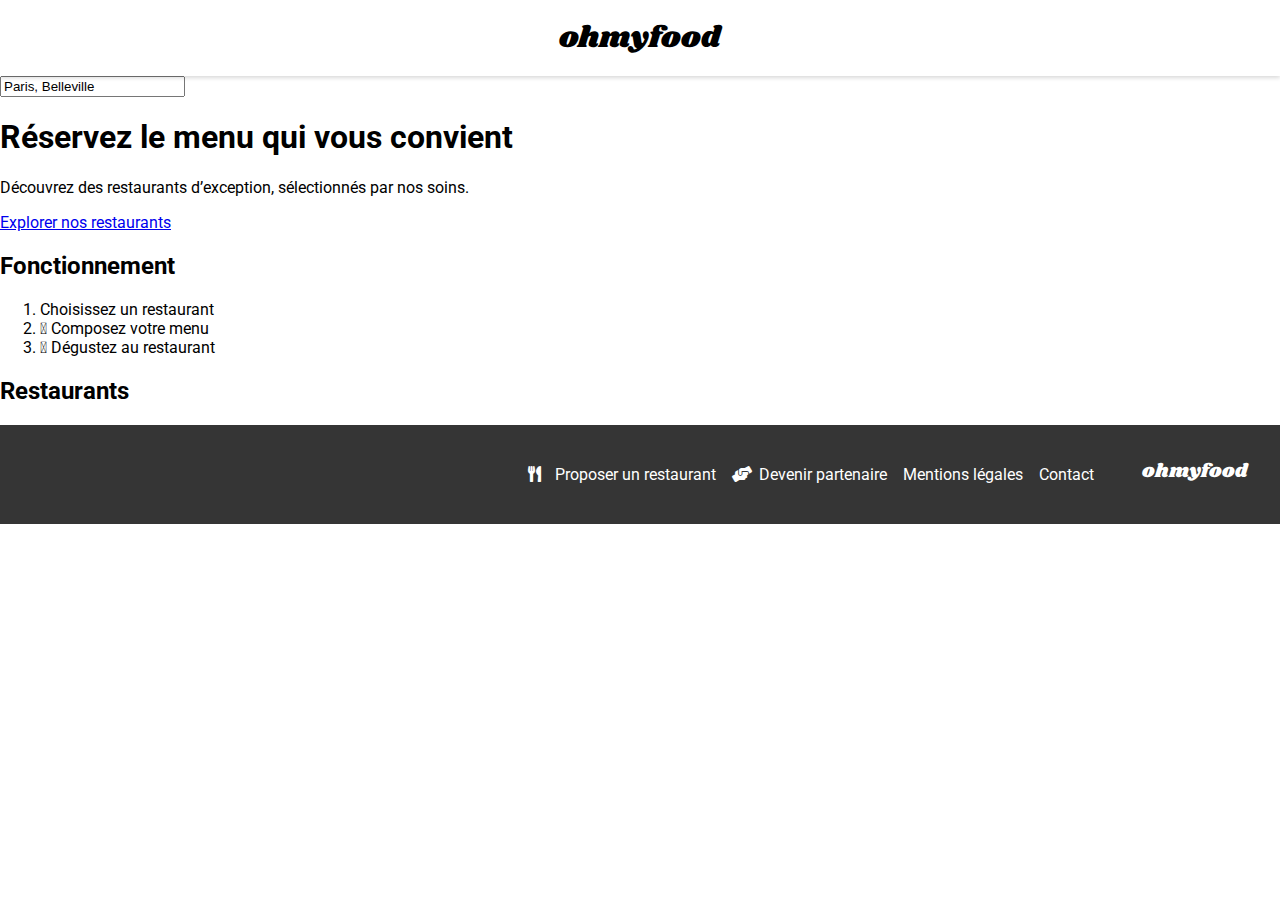
==== index.html @ 7b6fa296 "Coding the base page" ====
<!DOCTYPE html>
<html lang="fr">

<head>
    <meta charset="UTF-8">
    <meta name="viewport" content="width=device-width, initial-scale=1.0">
    <title>ohmyfood</title>
    <link rel="preconnect" href="https://fonts.googleapis.com">
    <link rel="preconnect" href="https://fonts.gstatic.com" crossorigin>
    <link href="https://fonts.googleapis.com/css2?family=Roboto&family=Shrikhand&display=swap" rel="stylesheet">
    <link rel="stylesheet" href="./assets/css/style.css" />
    <link rel="stylesheet" href="https://cdnjs.cloudflare.com/ajax/libs/font-awesome/5.15.4/css/all.min.css">
    <link rel="stylesheet" href="https://cdnjs.cloudflare.com/ajax/libs/font-awesome/6.2.1/css/all.min.css"
        integrity="sha512-MV7K8+y+gLIBoVD59lQIYicR65iaqukzvf/nwasF0nqhPay5w/9lJmVM2hMDcnK1OnMGCdVK+iQrJ7lzPJQd1w=="
        crossorigin="anonymous" referrerpolicy="no-referrer" />

</head>

<body>
    <header>
        <nav class="header">
            <h1 class="header_logo">ohmyfood</h1>
        </nav>
    </header>
    <main>
        <form method="get" class="location_research">
            <label for="recherche"> <i class="fa-solid fa-location-dot"></i></label>
            <input type="text" class="location_research_value" name="q" id="recherche" value="Paris, Belleville">
        </form>
        <section class="introduction">
            <h1 class="introduction_title">Réservez le menu qui vous convient</h1>
            <p class="introduction_subtitle">Découvrez des restaurants d’exception, sélectionnés par nos soins.</p>
            <a href="#Restaurants" class="introduction_btn">
                Explorer nos restaurants
            </a>
        </section>
        <section class="Function">
            <div class="Fonctionnement">
                <h2 class="Function_title">Fonctionnement</h2>
                <ol class="Function_steps">
                    <li class="Function_step">
                        <aside>
                            <i class="Function_icon1et2 fa-solid fa-mobile-screen-button"></i>
                            <span class="Function_text">Choisissez un restaurant</span>
                        </aside>
                    </li>
                    <li class="Function_step">
                        <aside>
                            <i class="Function_icon1et2 fa-solid fa-list-ul"></i>
                            <span class="Function_text">Composez votre menu</span>
                        </aside>
                    </li>
                    <li class="Function_step">
                        <aside>
                            <i class="Function_icon3 fa-solid fa-store"></i>
                            <span class="Function_text">Dégustez au restaurant </span>
                        </aside>
                    </li>
                </ol>
            </div>
        </section>
        <section class="Restaurants" id="Restaurants">
            <h2 class="Restaurants_title">Restaurants</h2>
            
        </section>
    </main>
    <footer class="footer">
        <div class="container">
            <span class="footer_logo">ohmyfood</span>
            <ul class="footer_list">
                <li class="footer_items">
                    <a class="footer_link" href="#"><i class="footer_icon fas fa-utensils"></i>Proposer un
                        restaurant</a>
                </li>
                <li class="footer_items">
                    <a class="footer_link" href="#"><i class="footer_icon fas fa-hands-helping"></i>Devenir
                        partenaire</a>
                </li>
                <li class="footer_items">
                    <a class="footer_link" href="#">Mentions légales</a>
                </li>
                <li class="footer_items">
                    <a class="footer_link" href="mailto:contact@ohmyfood.com">Contact</a>
                </li>
            </ul>
        </div>
    </footer>
</body>
---- assets/css/style.css ----
@charset "UTF-8";
/*********général********/
body {
  width: 100%;
  margin: 0;
  font-family: "Roboto", sans-serif;
}

/********* variables ******/
/********** Mixin ***********/
/**** bouton violet**/
/******* header ******/
.header {
  padding: 1rem;
  box-shadow: 0px 2px 4px 0px rgba(0, 0, 0, 0.15);
  position: relative;
}
.header_logo {
  text-align: center;
  font-family: "Shrikhand", sans-serif;
  font-size: 30px;
  font-weight: 400;
  margin: auto;
}

/******footer******/
.footer {
  background-color: #353535;
}
.footer .container {
  display: flex;
  flex-direction: column;
  padding: 1rem;
  gap: 1rem;
}
@media (min-width: 64rem) {
  .footer .container {
    padding: 2rem;
    gap: 3rem;
    display: grid;
    grid-template-columns: repeat(1, 1fr);
    grid-template-areas: "second first";
  }
}
.footer_logo {
  color: white;
  font-family: "Shrikhand", sans-serif;
  font-size: 1.2rem;
}
@media (min-width: 64rem) {
  .footer_logo {
    grid-area: first;
  }
}
.footer_list {
  list-style: none;
  padding: 0;
  margin: 0;
}
@media (min-width: 64rem) {
  .footer_list {
    display: flex;
    gap: 1rem;
    align-items: end;
    justify-content: flex-end;
  }
}
.footer_items {
  margin: 0.5rem 0;
}
.footer_items:first-child {
  margin-top: 0;
}
.footer_link {
  color: white;
  text-decoration: none;
}
.footer_link:hover {
  text-decoration: underline;
}
.footer_icon {
  width: 1.2rem;
  margin-right: 0.5rem;
}/*# sourceMappingURL=style.css.map */
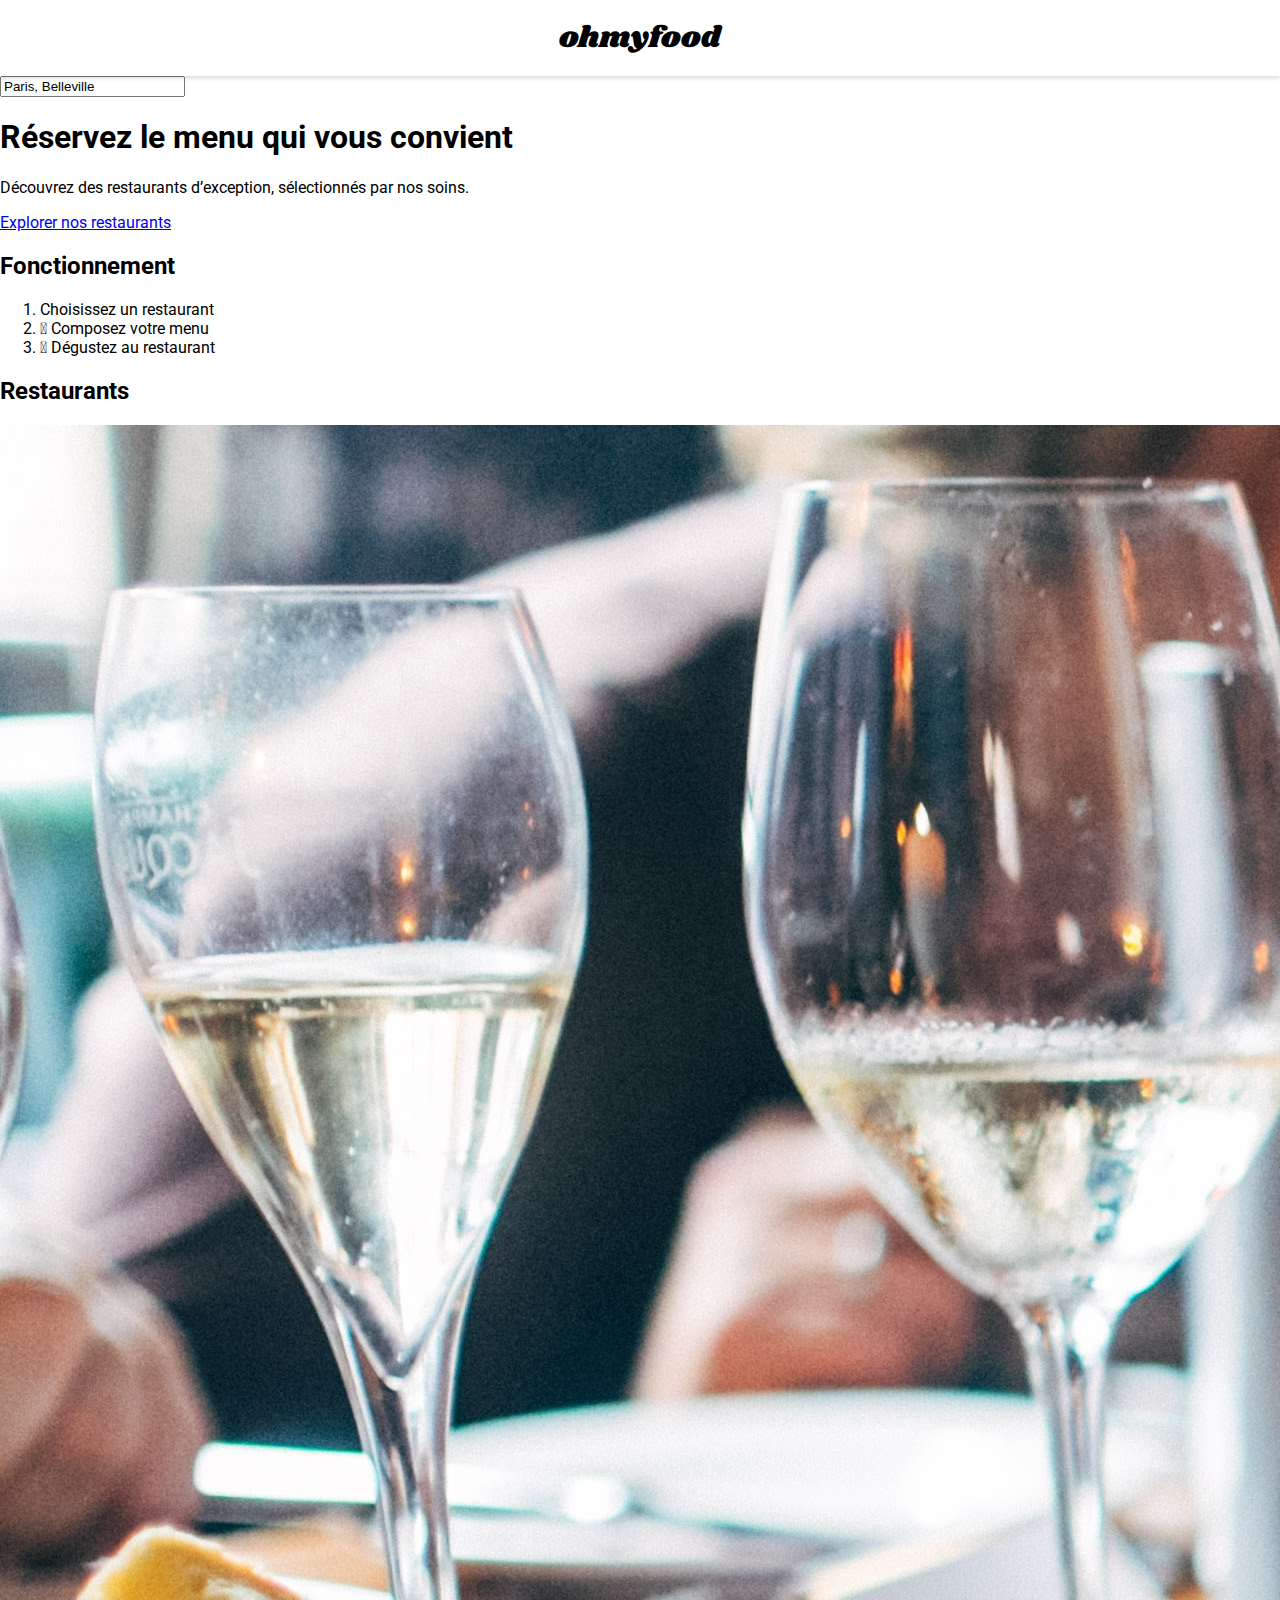
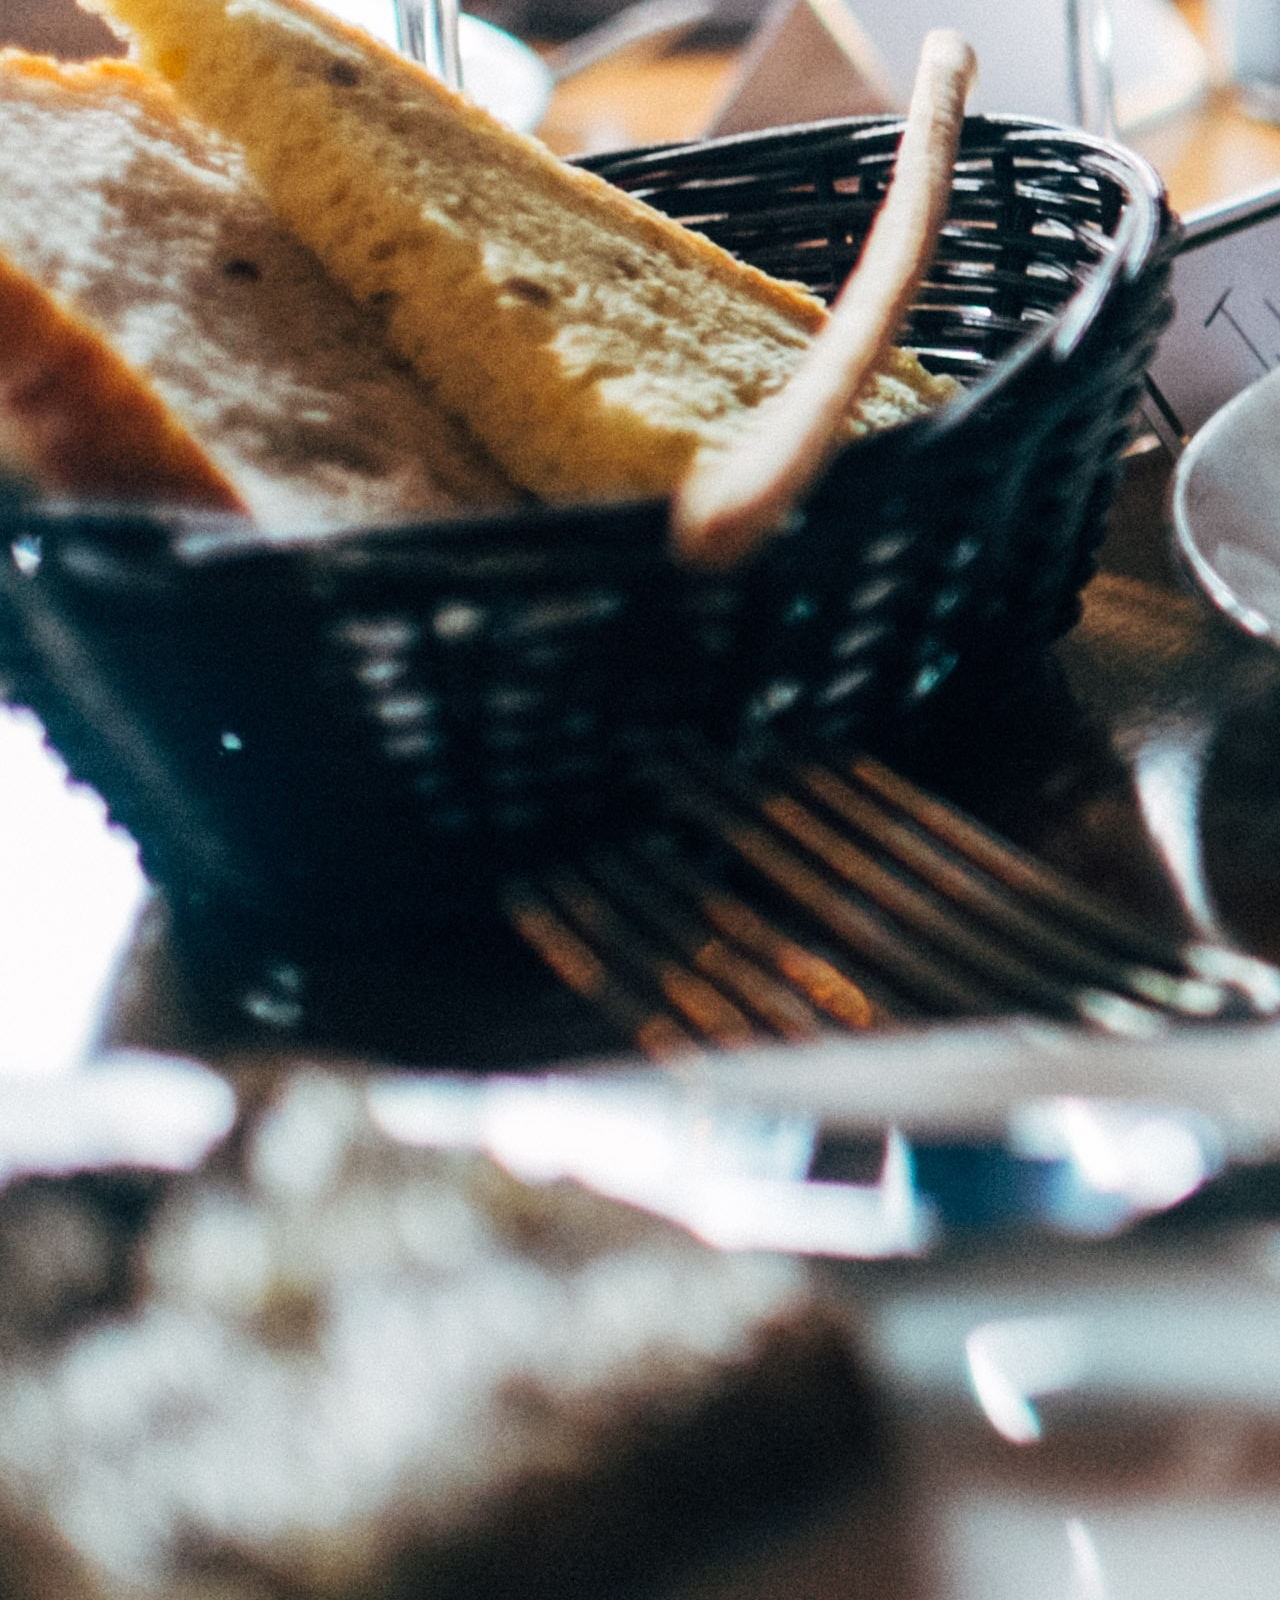
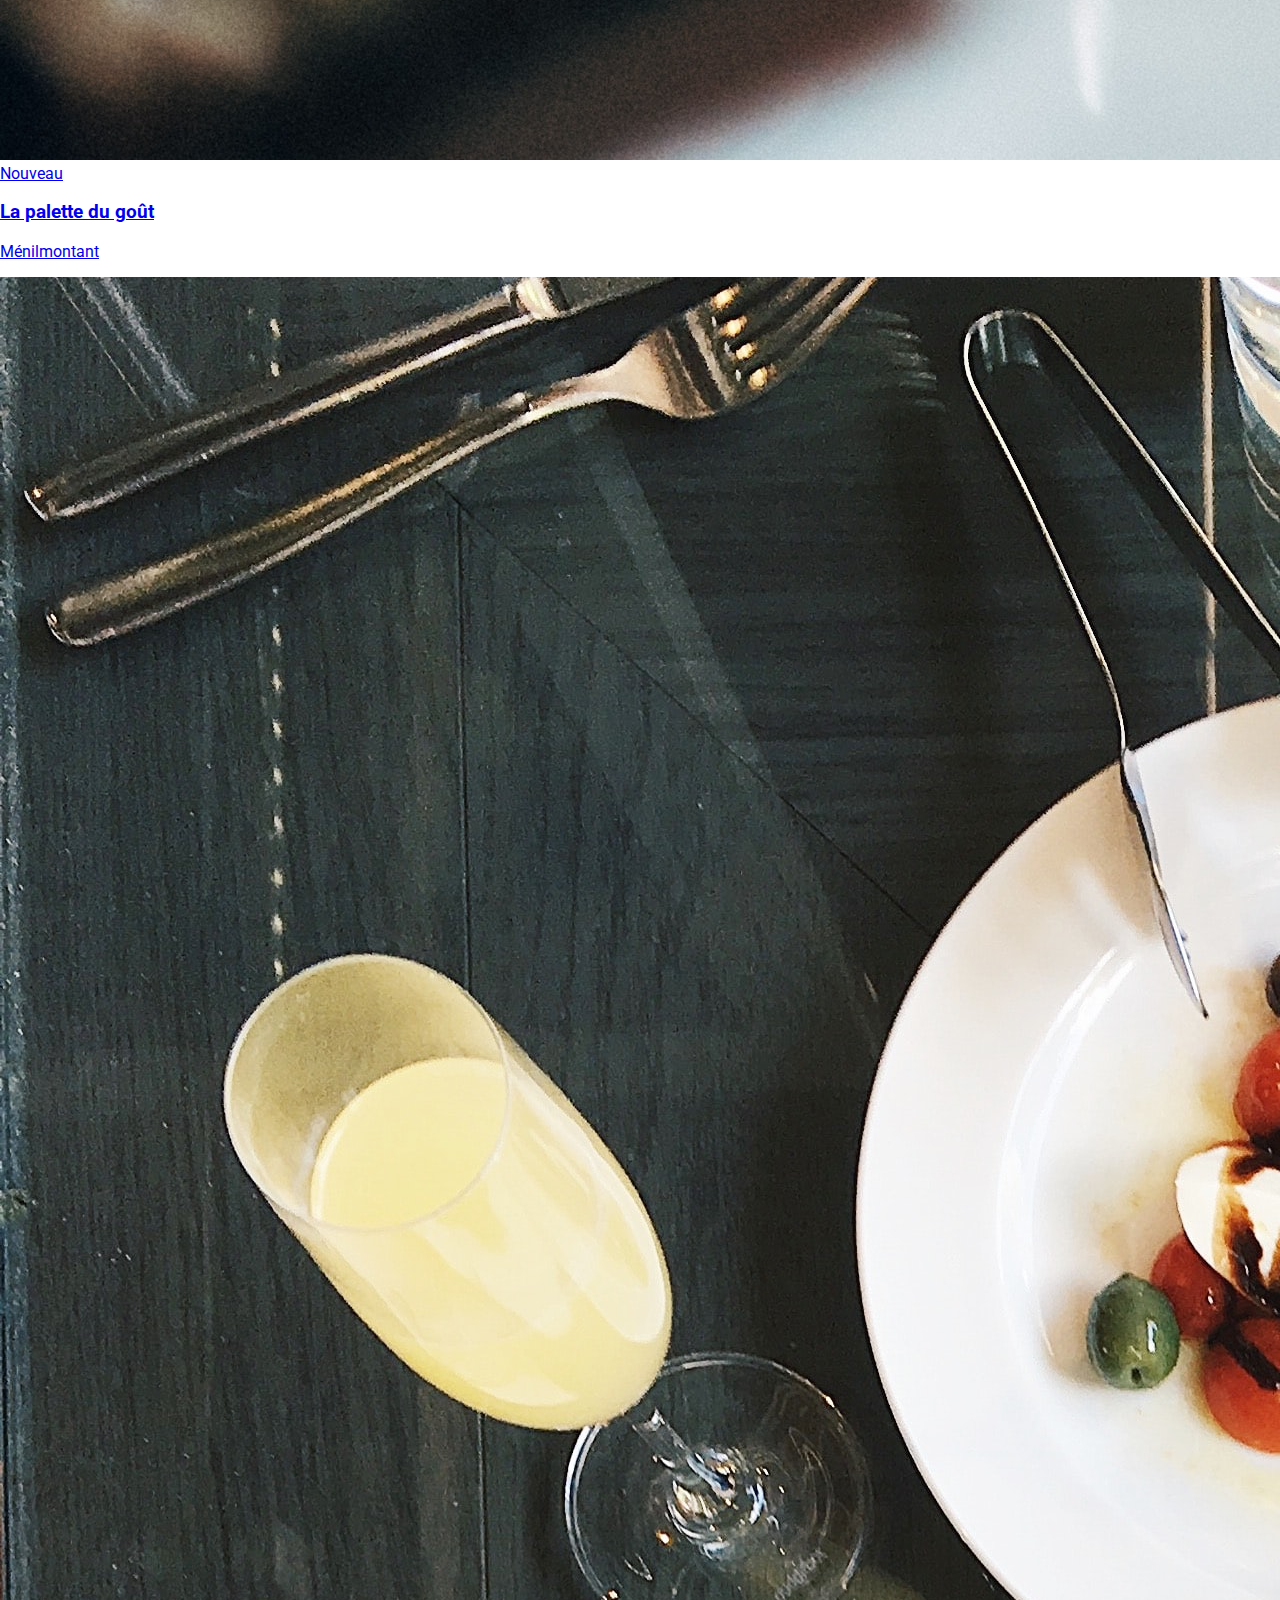
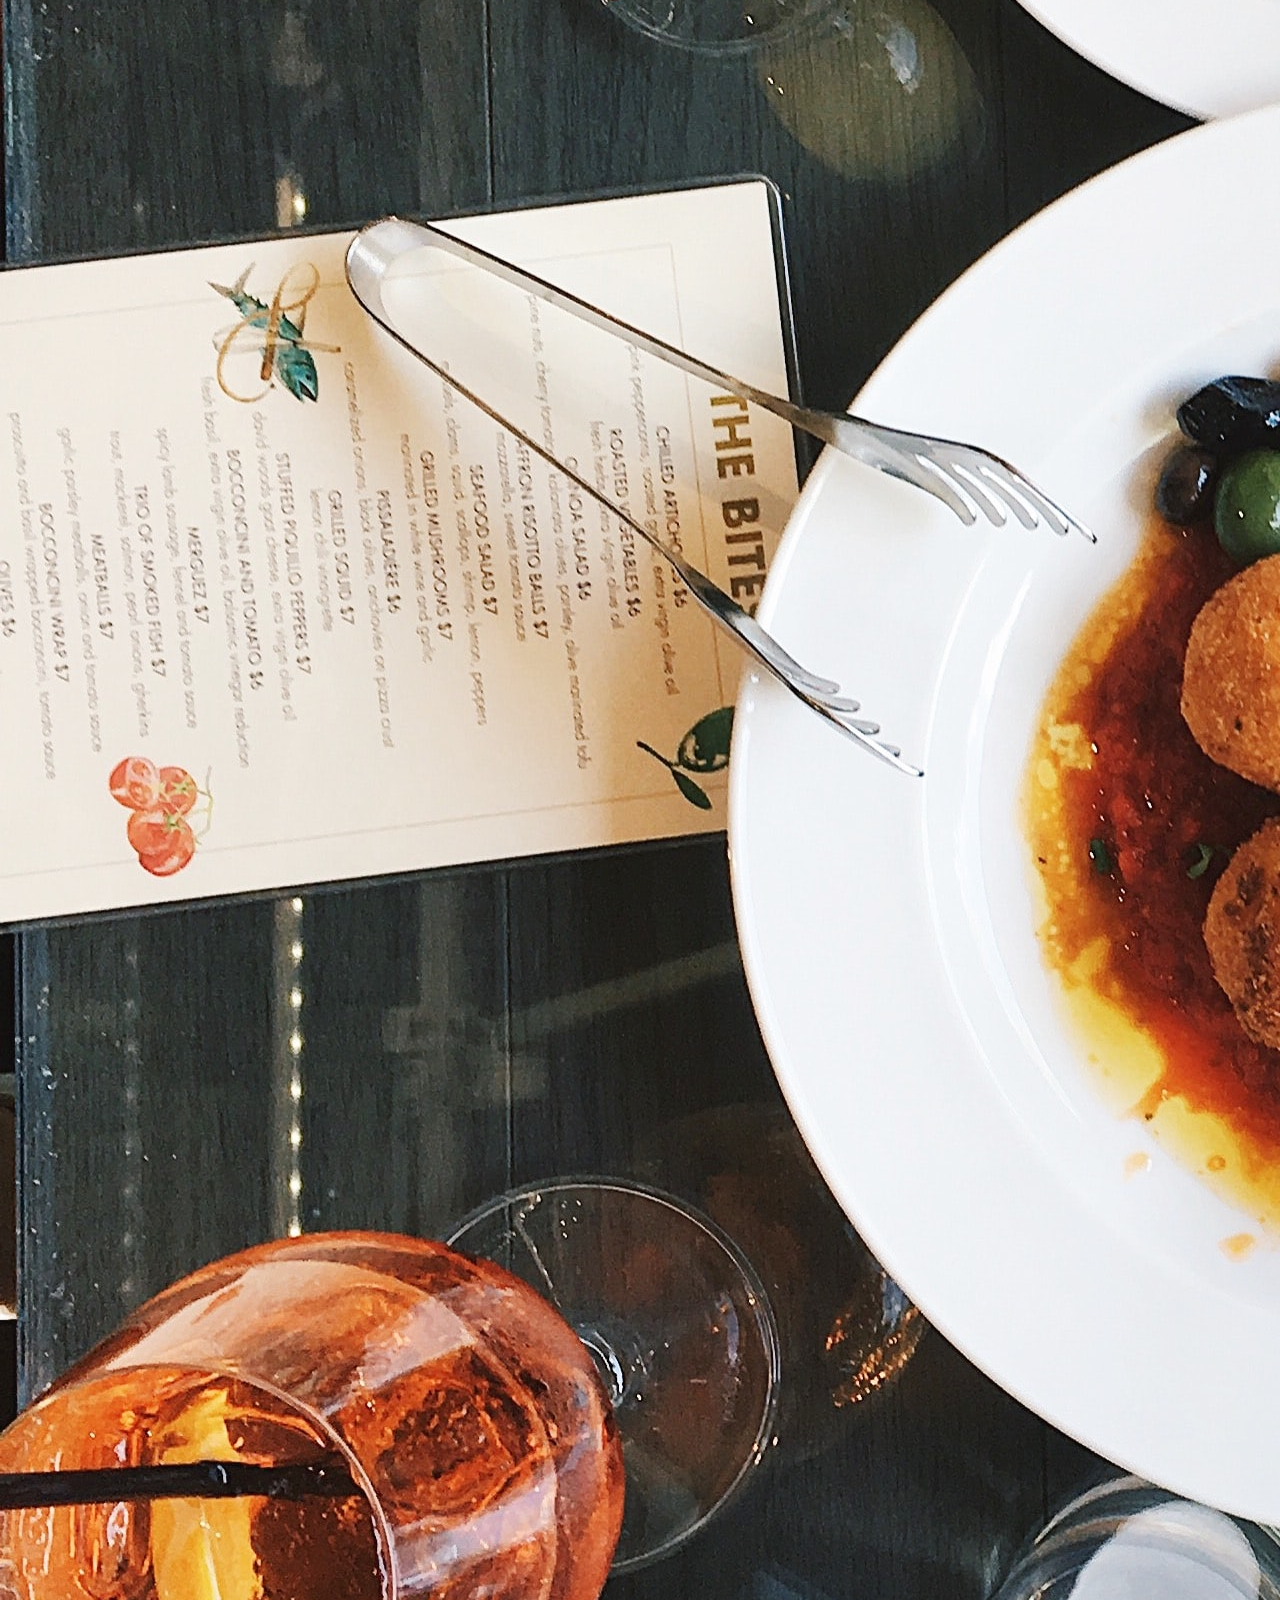
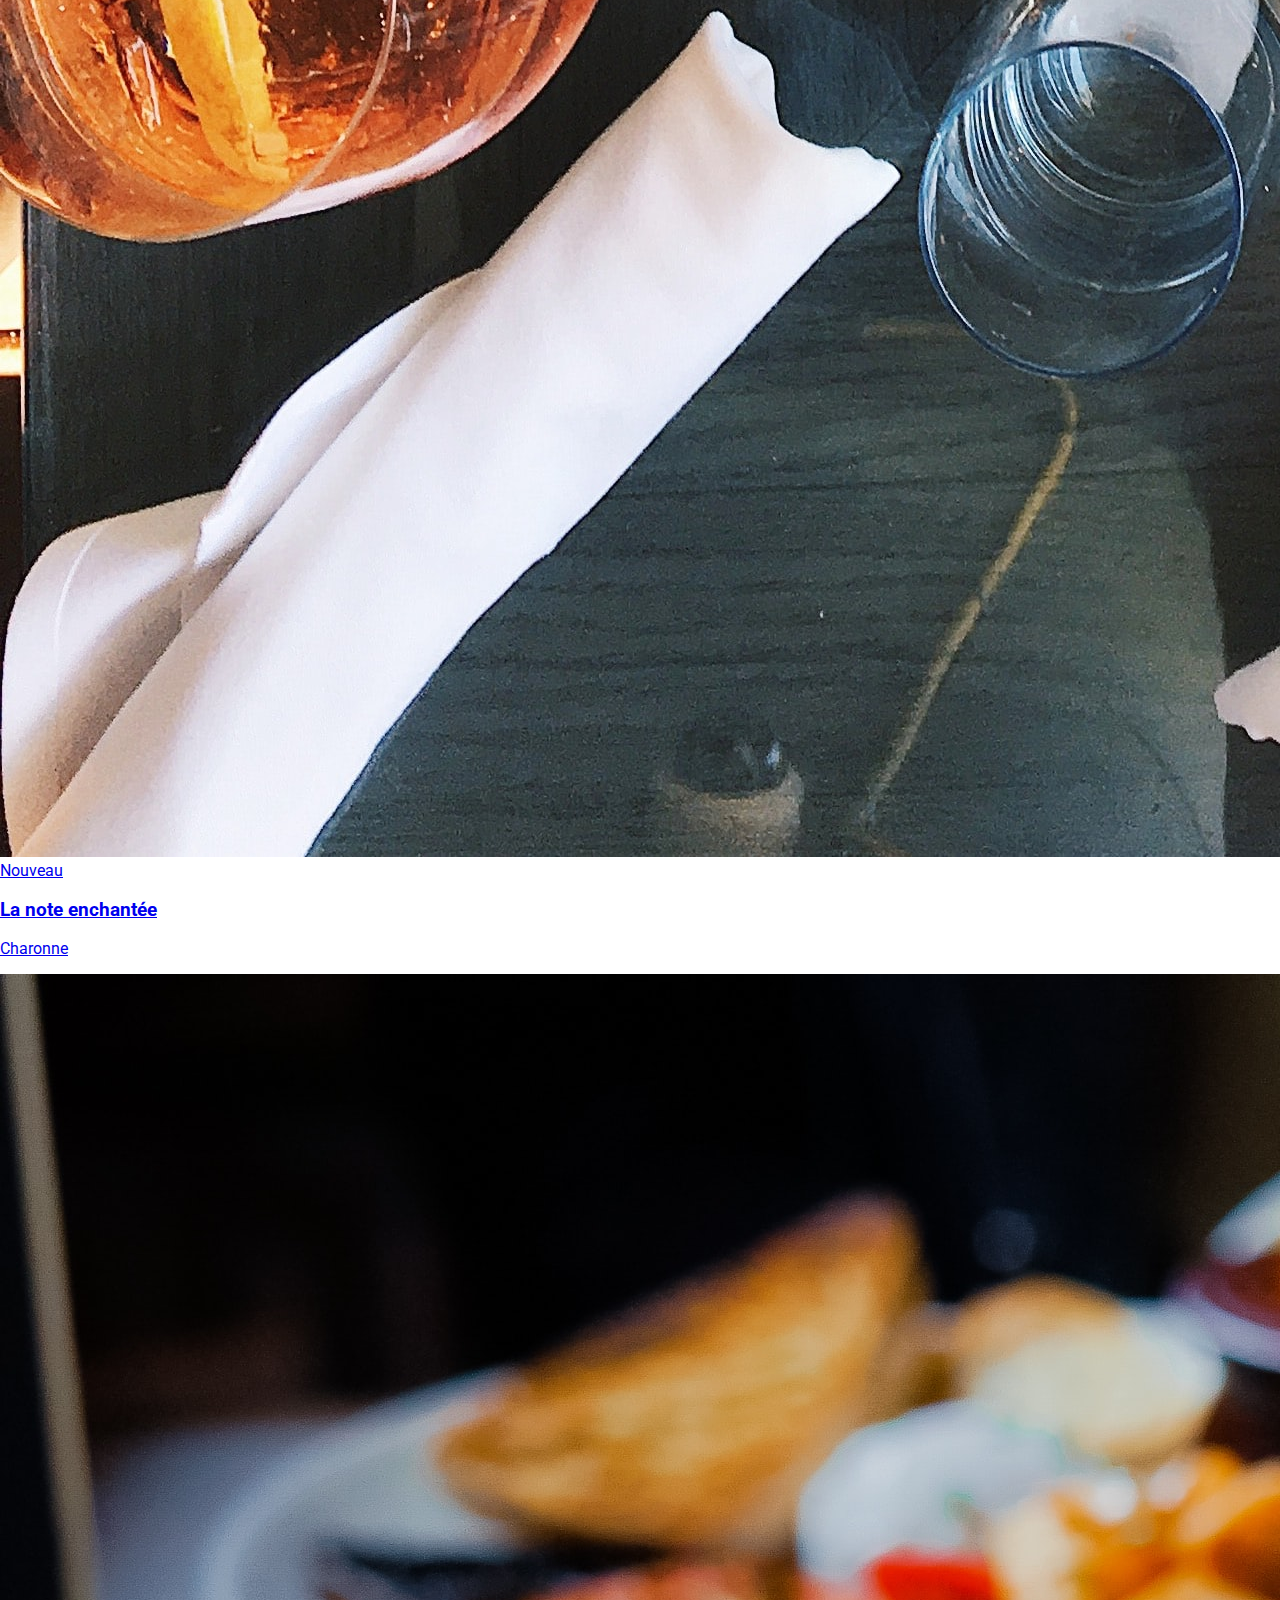
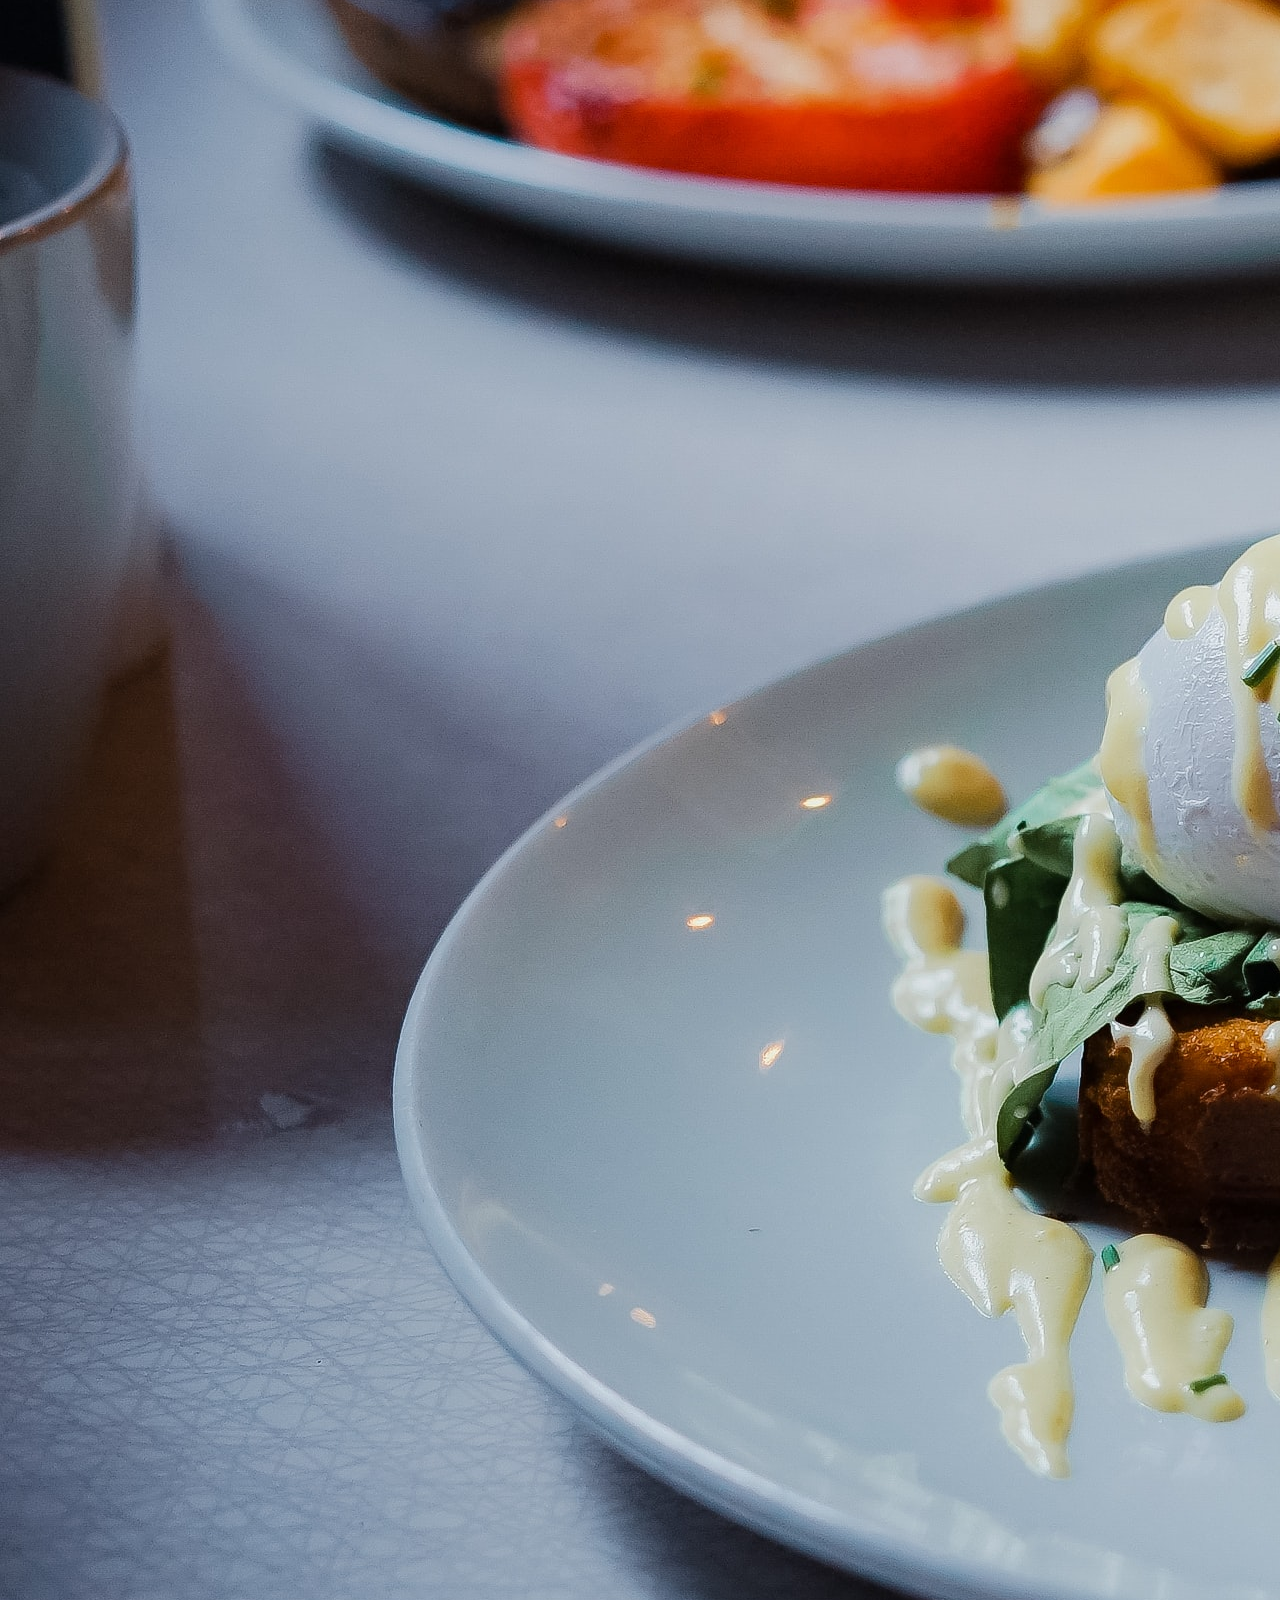
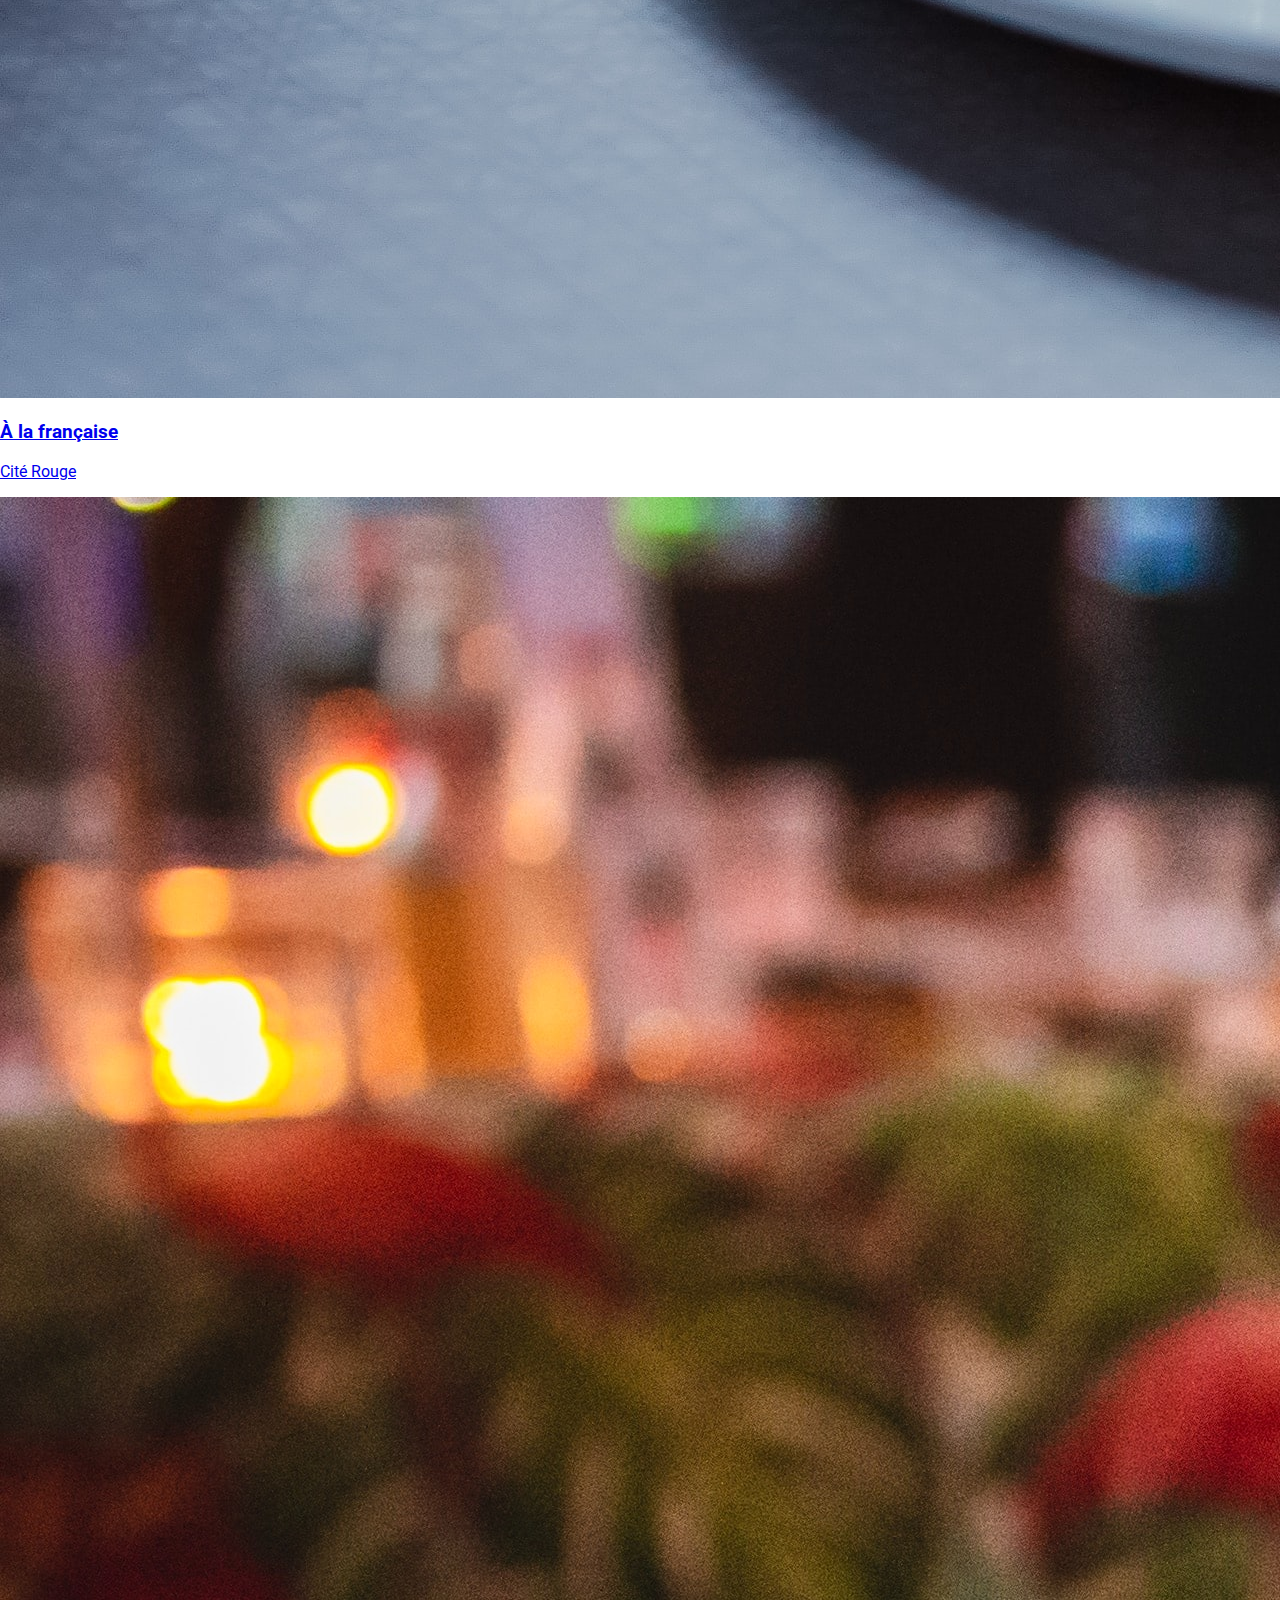
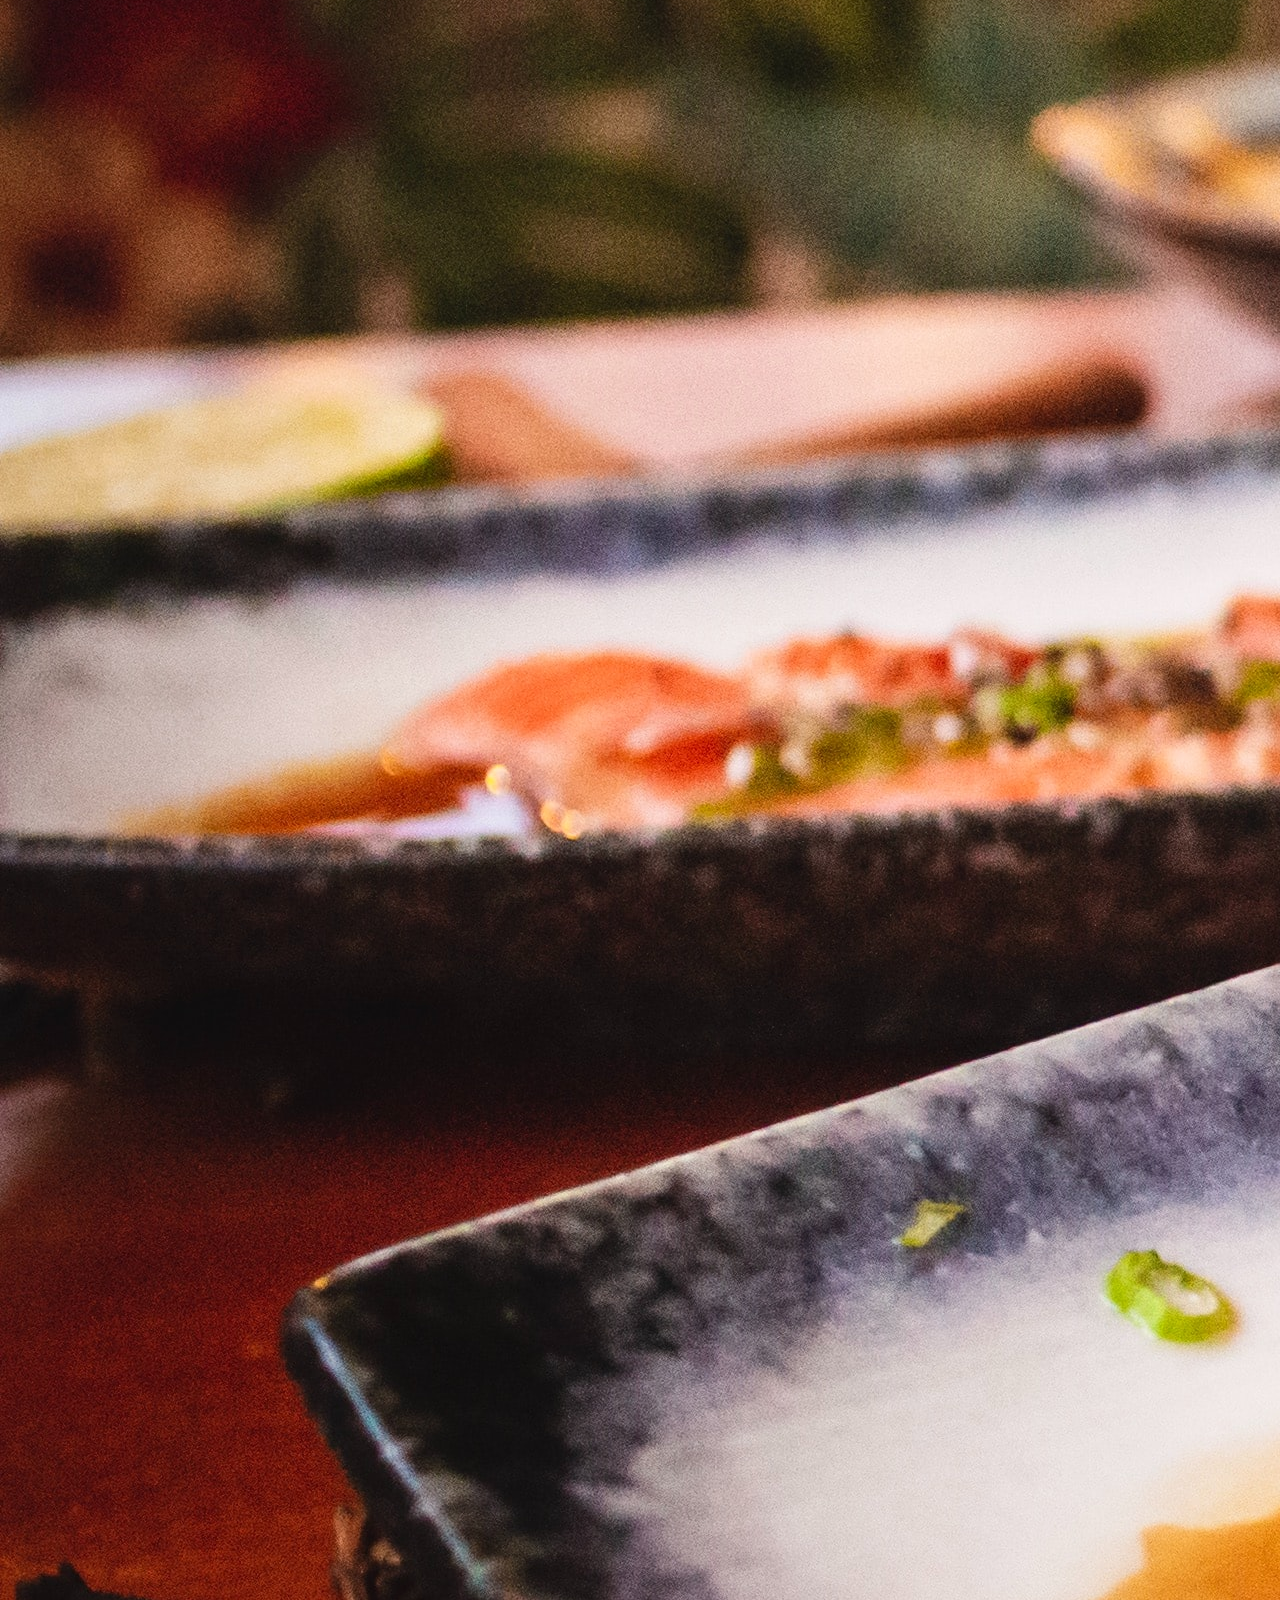
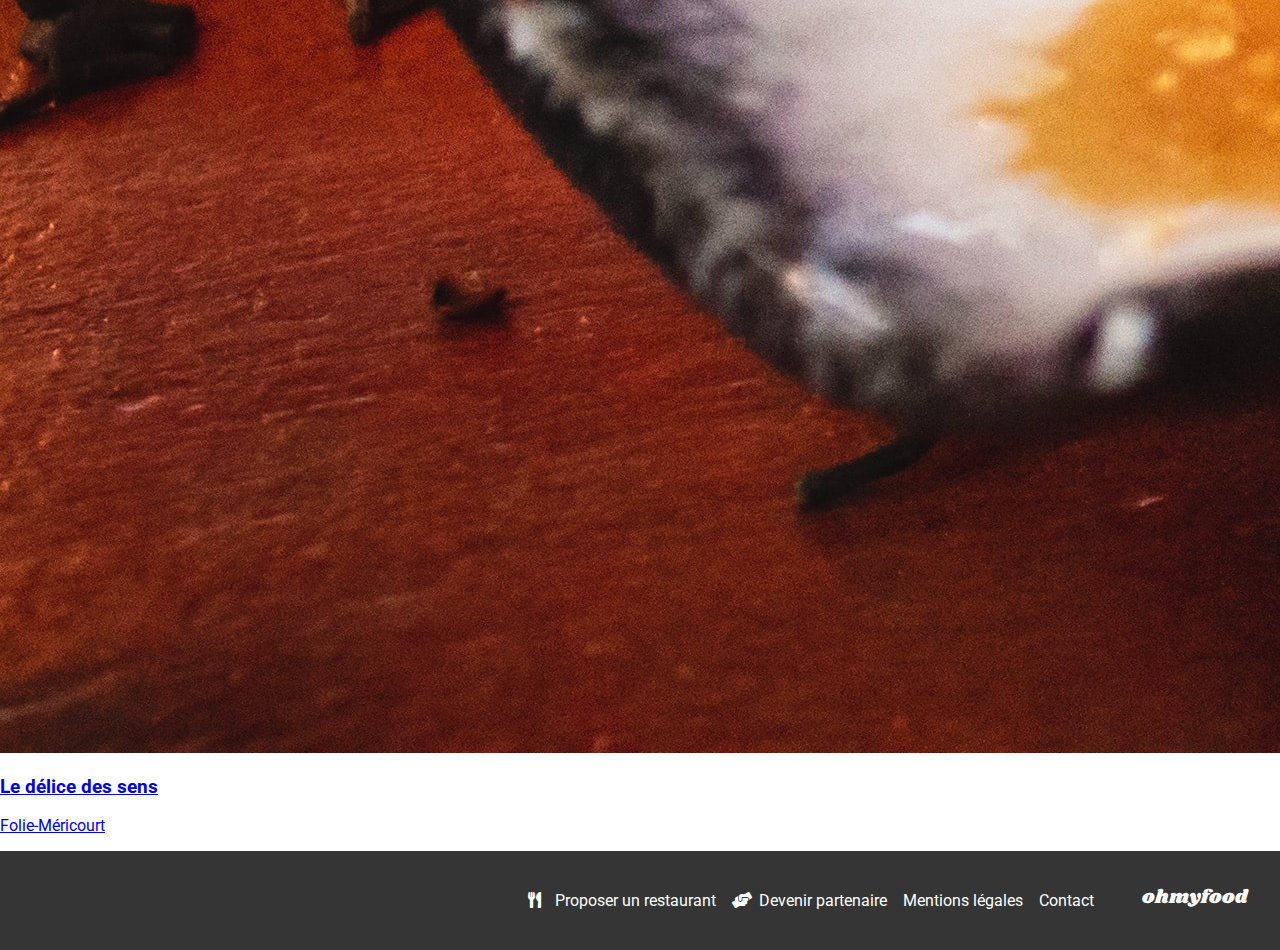
==== commit 5d11f373: "Coding HomePage" ====
--- a/index.html
+++ b/index.html
@@ -61,7 +61,63 @@
         </section>
         <section class="Restaurants" id="Restaurants">
             <h2 class="Restaurants_title">Restaurants</h2>
-            
+            <div class="cards">
+                <article class="card">
+                    <a href="restaurants/palette.html" class="card_link">
+                        <img class="card_img" src="./assets/images/restaurants/jay-wennington-N_Y88TWmGwA-unsplash.jpg"
+                            alt="plat du menu du restaurant la palette du goût" />
+                        <span class="card_badge">Nouveau</span>
+                        <div class="card_footer">
+                            <div class="card_content">
+                                <h3 class="card_name">La palette du goût</h3>
+                                <p class="card_city">Ménilmontant</p>
+                            </div>
+                        </div>
+                    </a>
+                    
+                </article>
+                <article class="card">
+                    <a href="restaurants/note.html" class="card_link">
+                        <img class="card_img" src="./assets/images/restaurants/stil-u2Lp8tXIcjw-unsplash.jpg"
+                            alt="plat du menu du restaurant La note enchantée" />
+                        <span class="card_badge">Nouveau</span>
+                        <div class="card_footer">
+                            <div class="card_content">
+                                <h3 class="card_name">La note enchantée</h3>
+                                <p class="card_city">Charonne</p>
+                            </div>
+                        </div>
+                    </a>
+                    
+                </article>
+                <article class="card">
+                    <a href="restaurants/française.html" class="card_link">
+                        <img class="card_img" src="./assets/images/restaurants/toa-heftiba-DQKerTsQwi0-unsplash.jpg"
+                            alt="plat du menu du restaurant À la française" />
+                        <div class="card_footer">
+                            <div class="card_content">
+                                <h3 class="card_name">À la française</h3>
+                                <p class="card_city">Cité Rouge</p>
+                            </div>
+                        </div>
+                    </a>
+                   
+                </article>
+                <article class="card">
+                    <a href="restaurants/Le-délice-des-sens.html" class="card_link">
+                        <img class="card_img"
+                            src="./assets/images/restaurants/louis-hansel-shotsoflouis-qNBGVyOCY8Q-unsplash.jpg"
+                            alt="plat du menu du restaurant Le délice des sens" />
+                        <div class="card_footer">
+                            <div class="card_content">
+                                <h3 class="card_name">Le délice des sens</h3>
+                                <p class="card_city">Folie-Méricourt</p>
+                            </div>
+                        </div>
+                    </a>
+                    
+                </article>
+            </div>
         </section>
     </main>
     <footer class="footer">
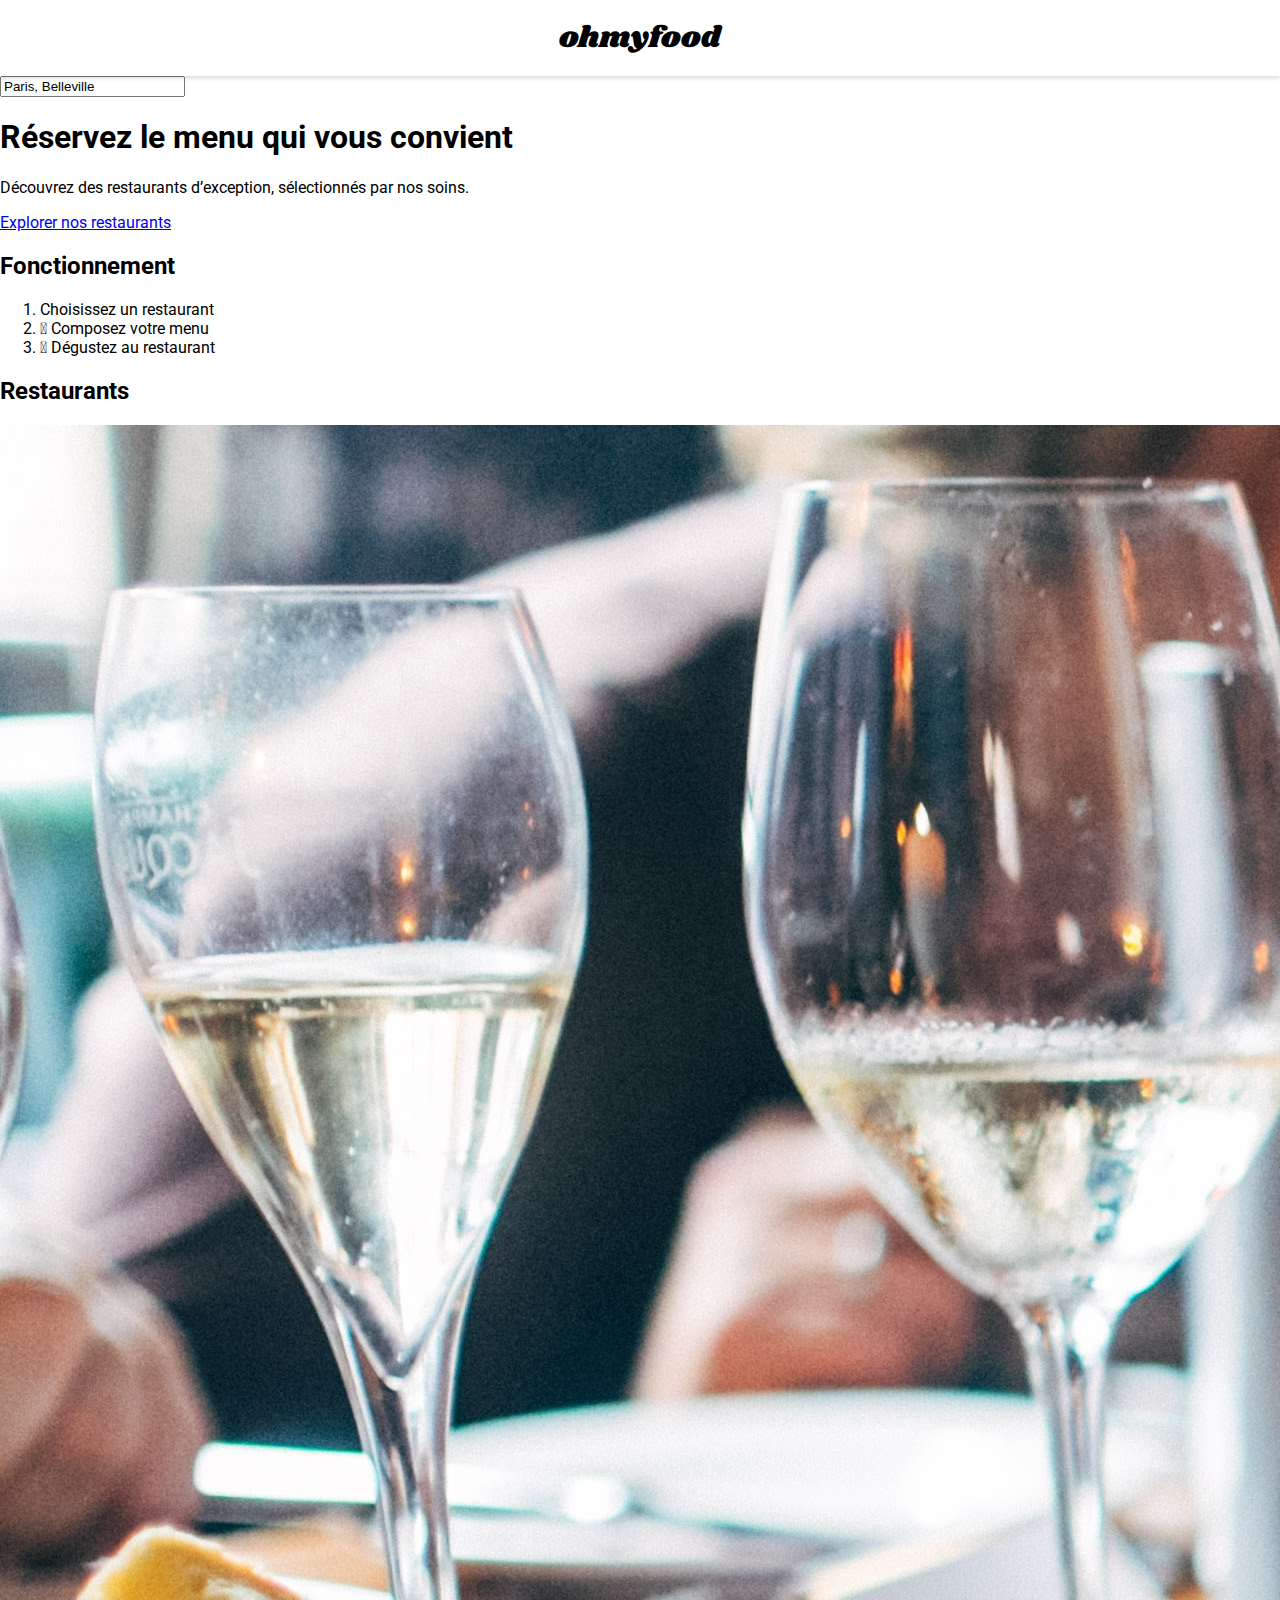
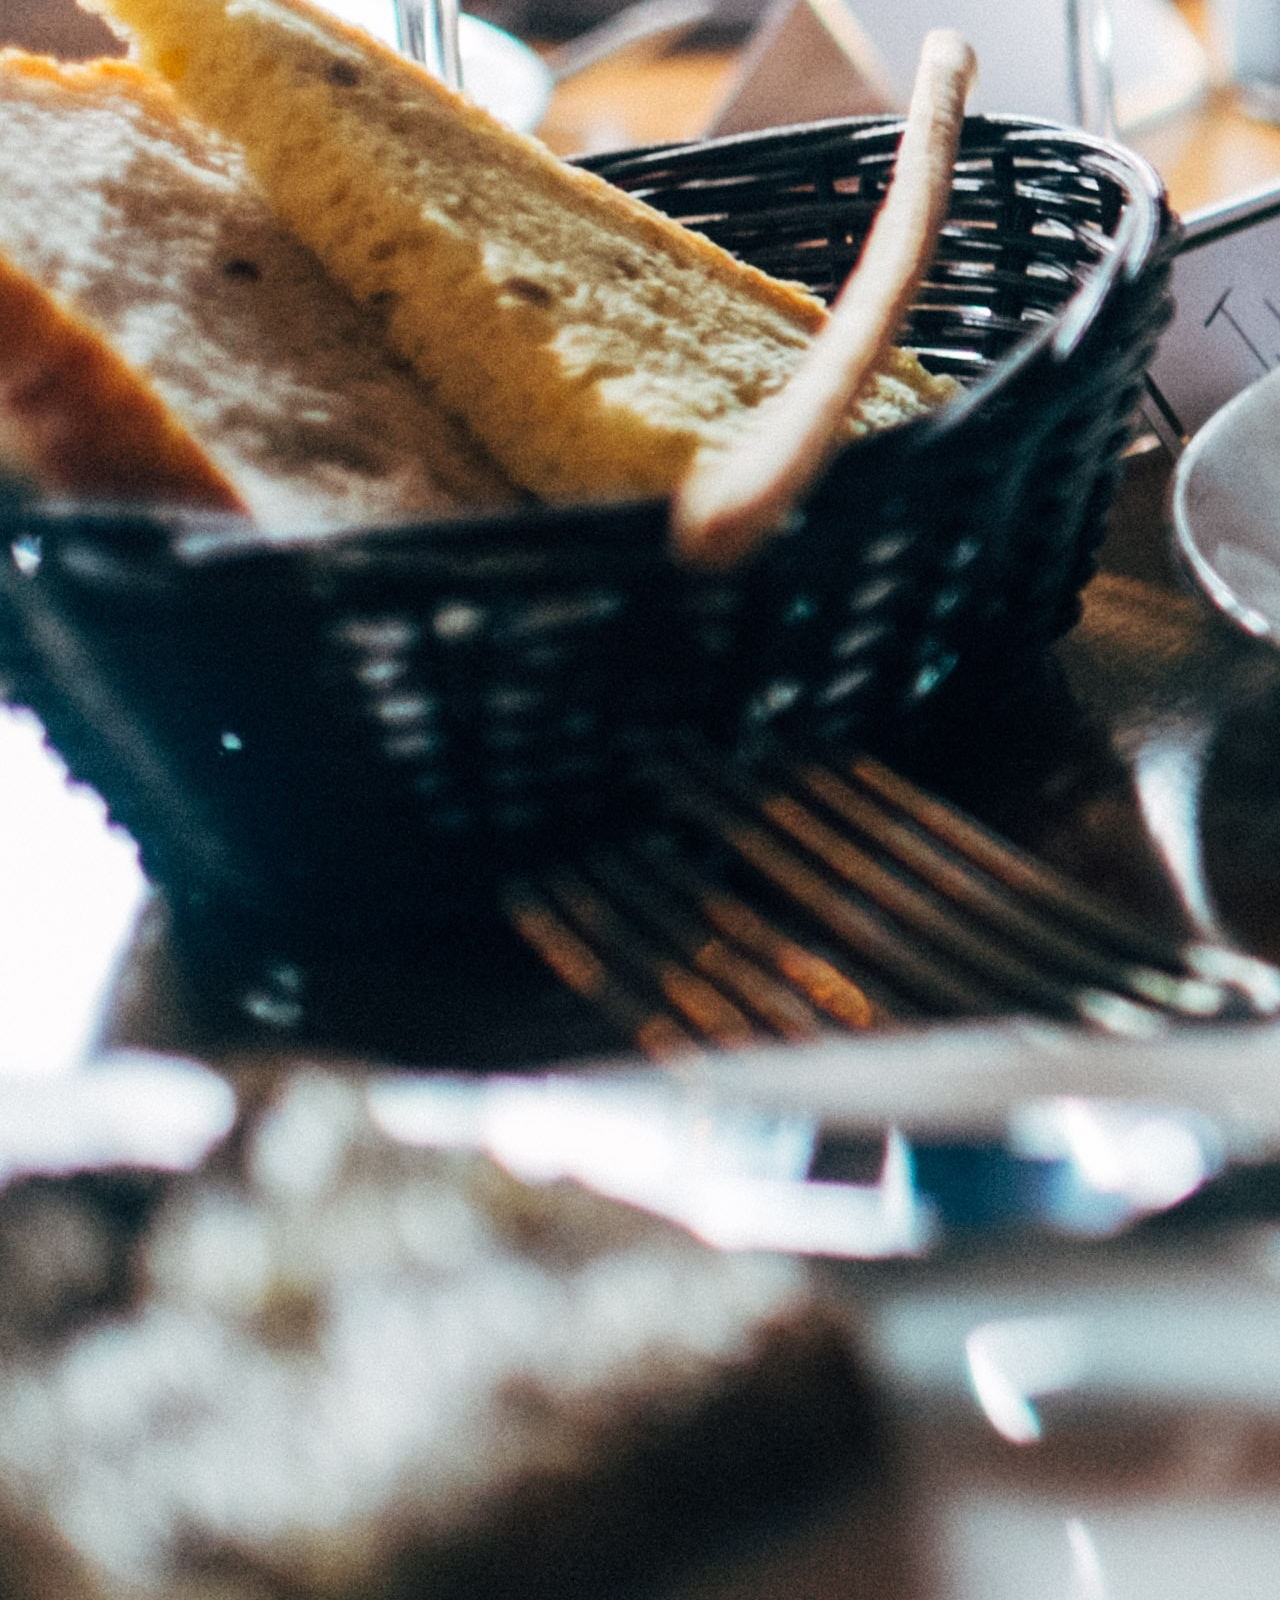
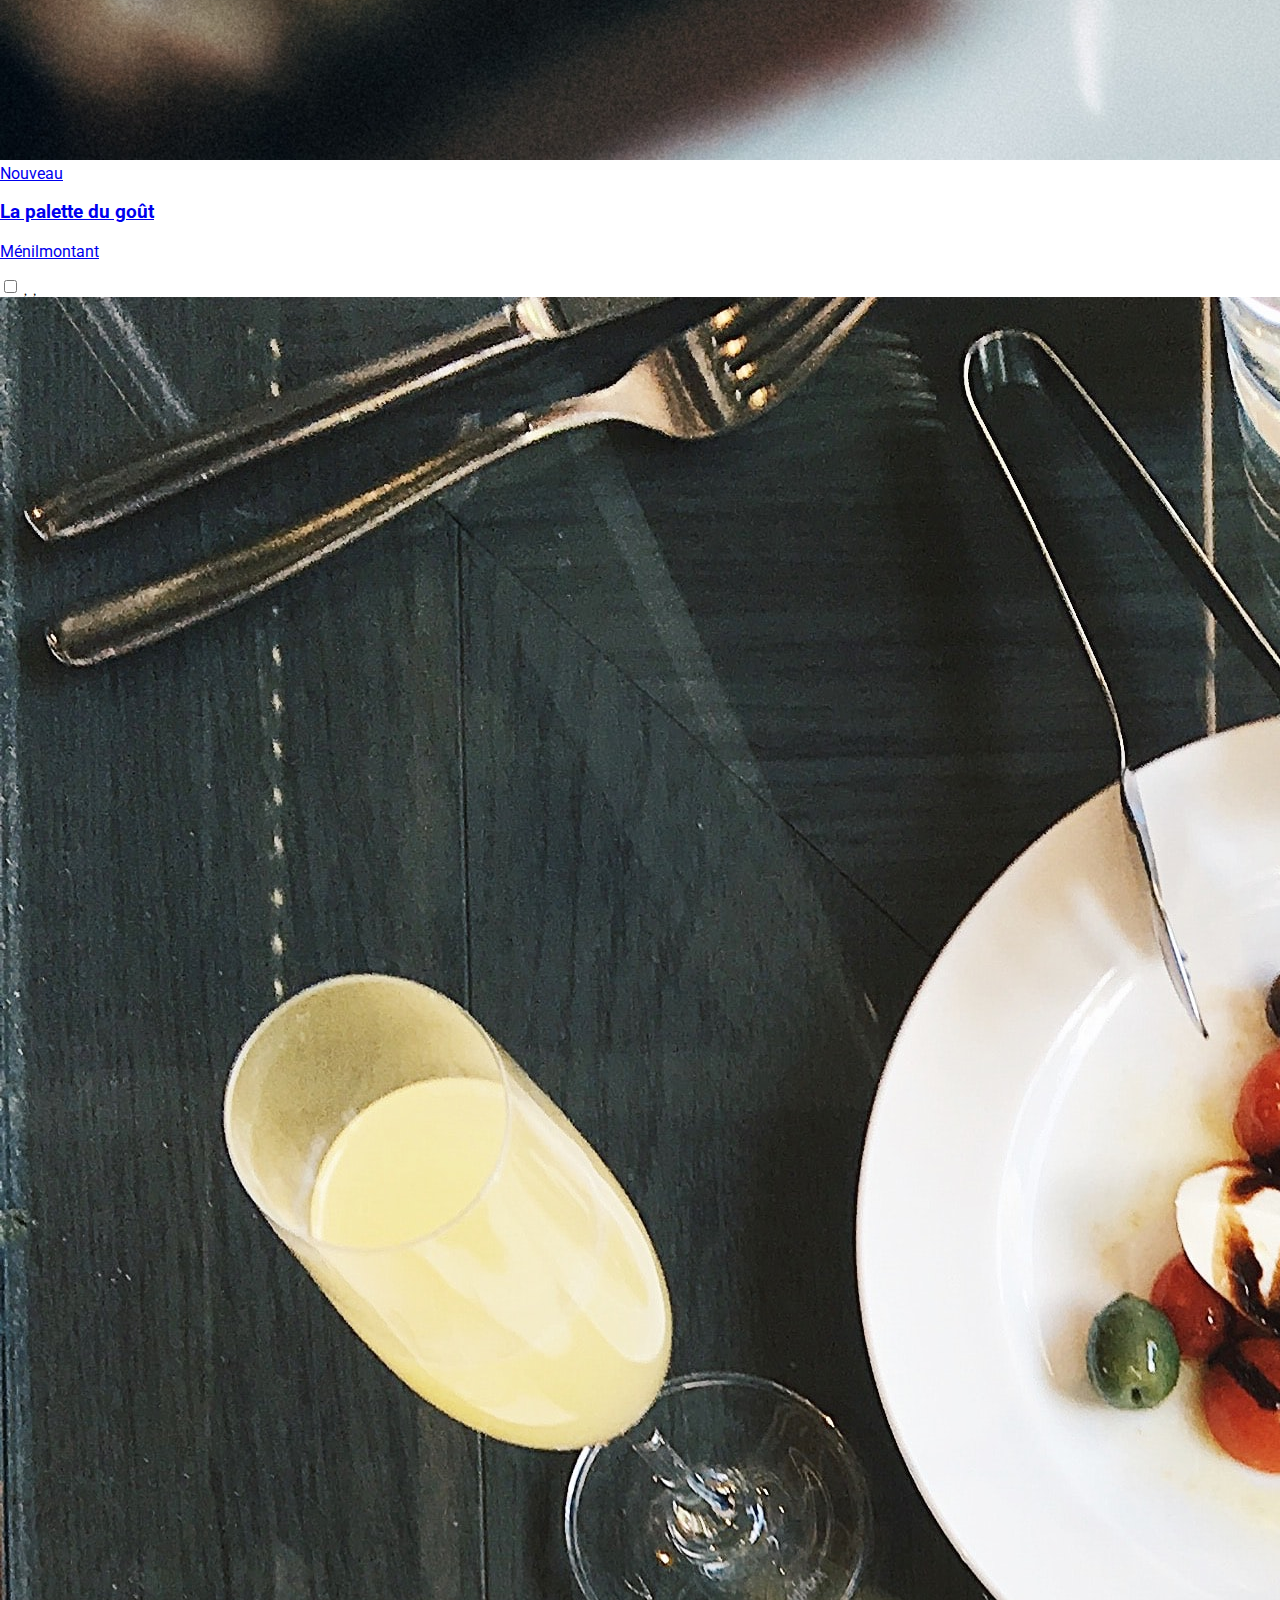
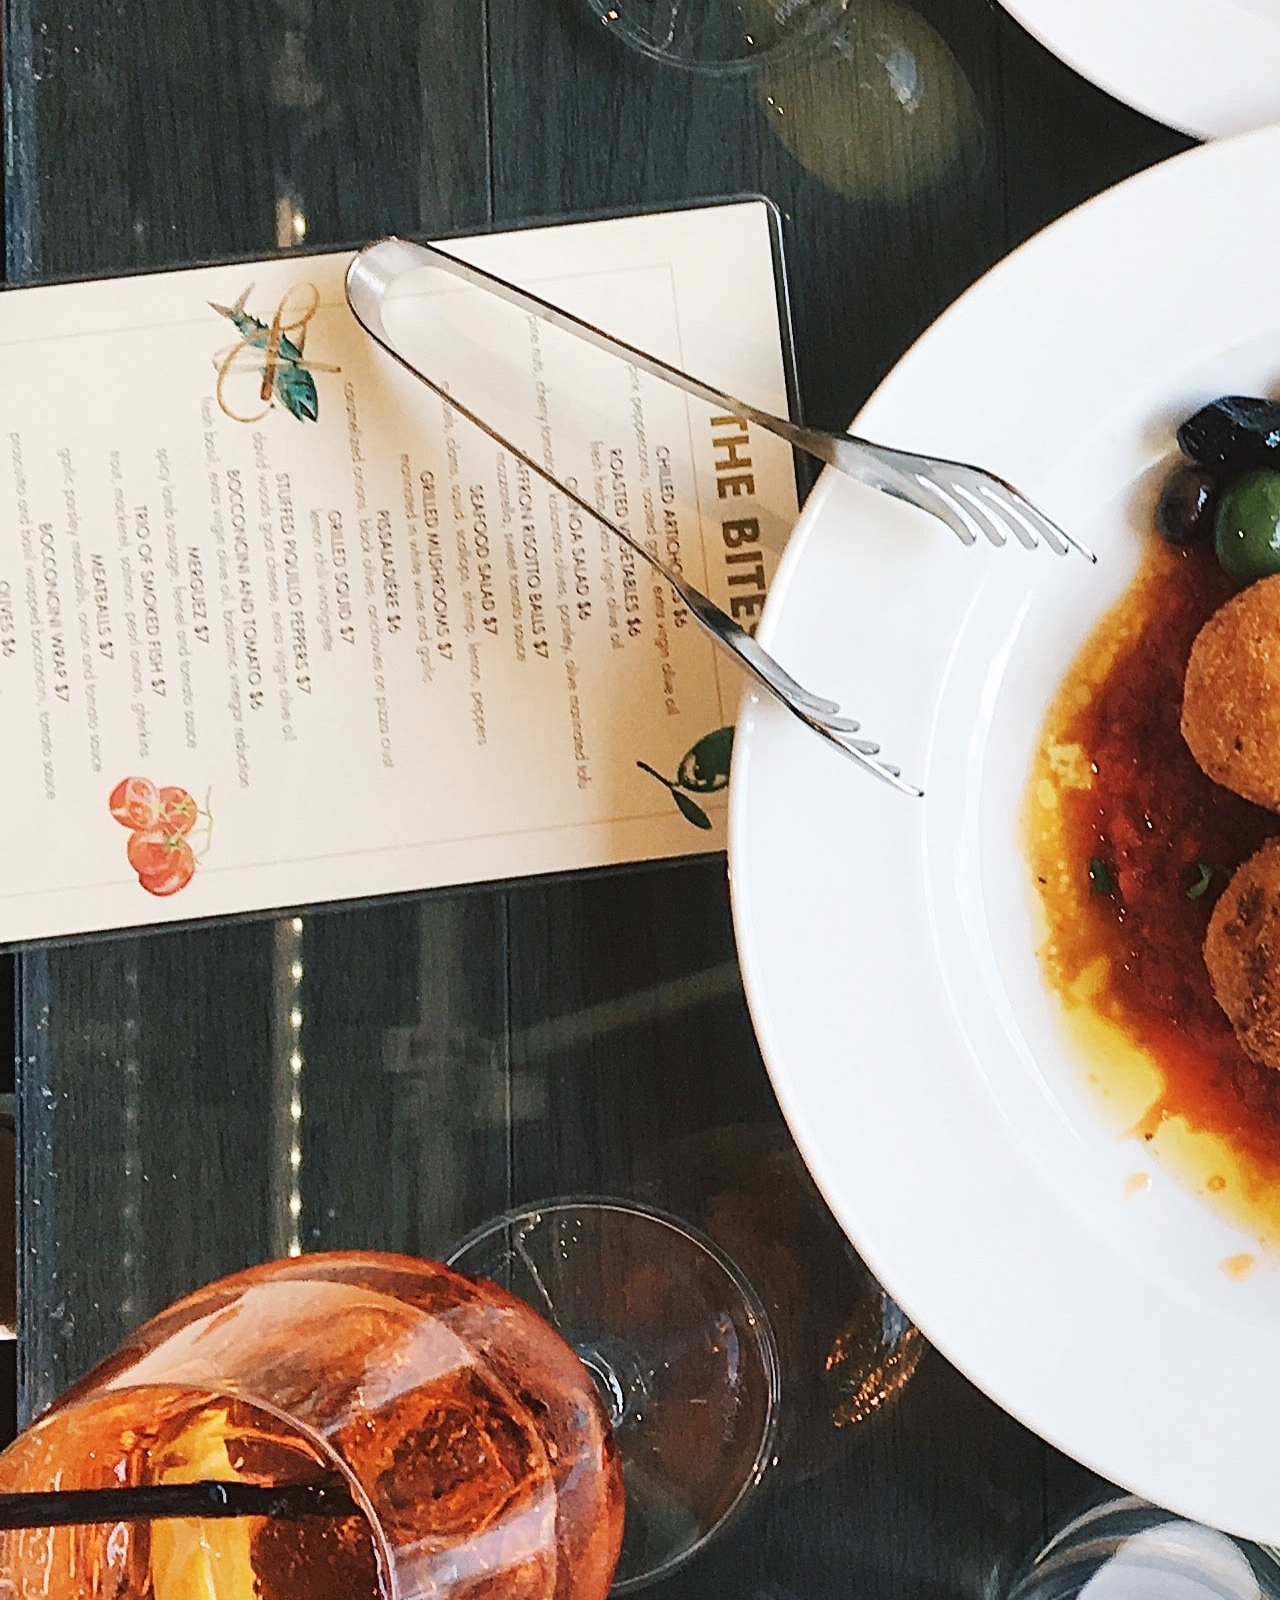
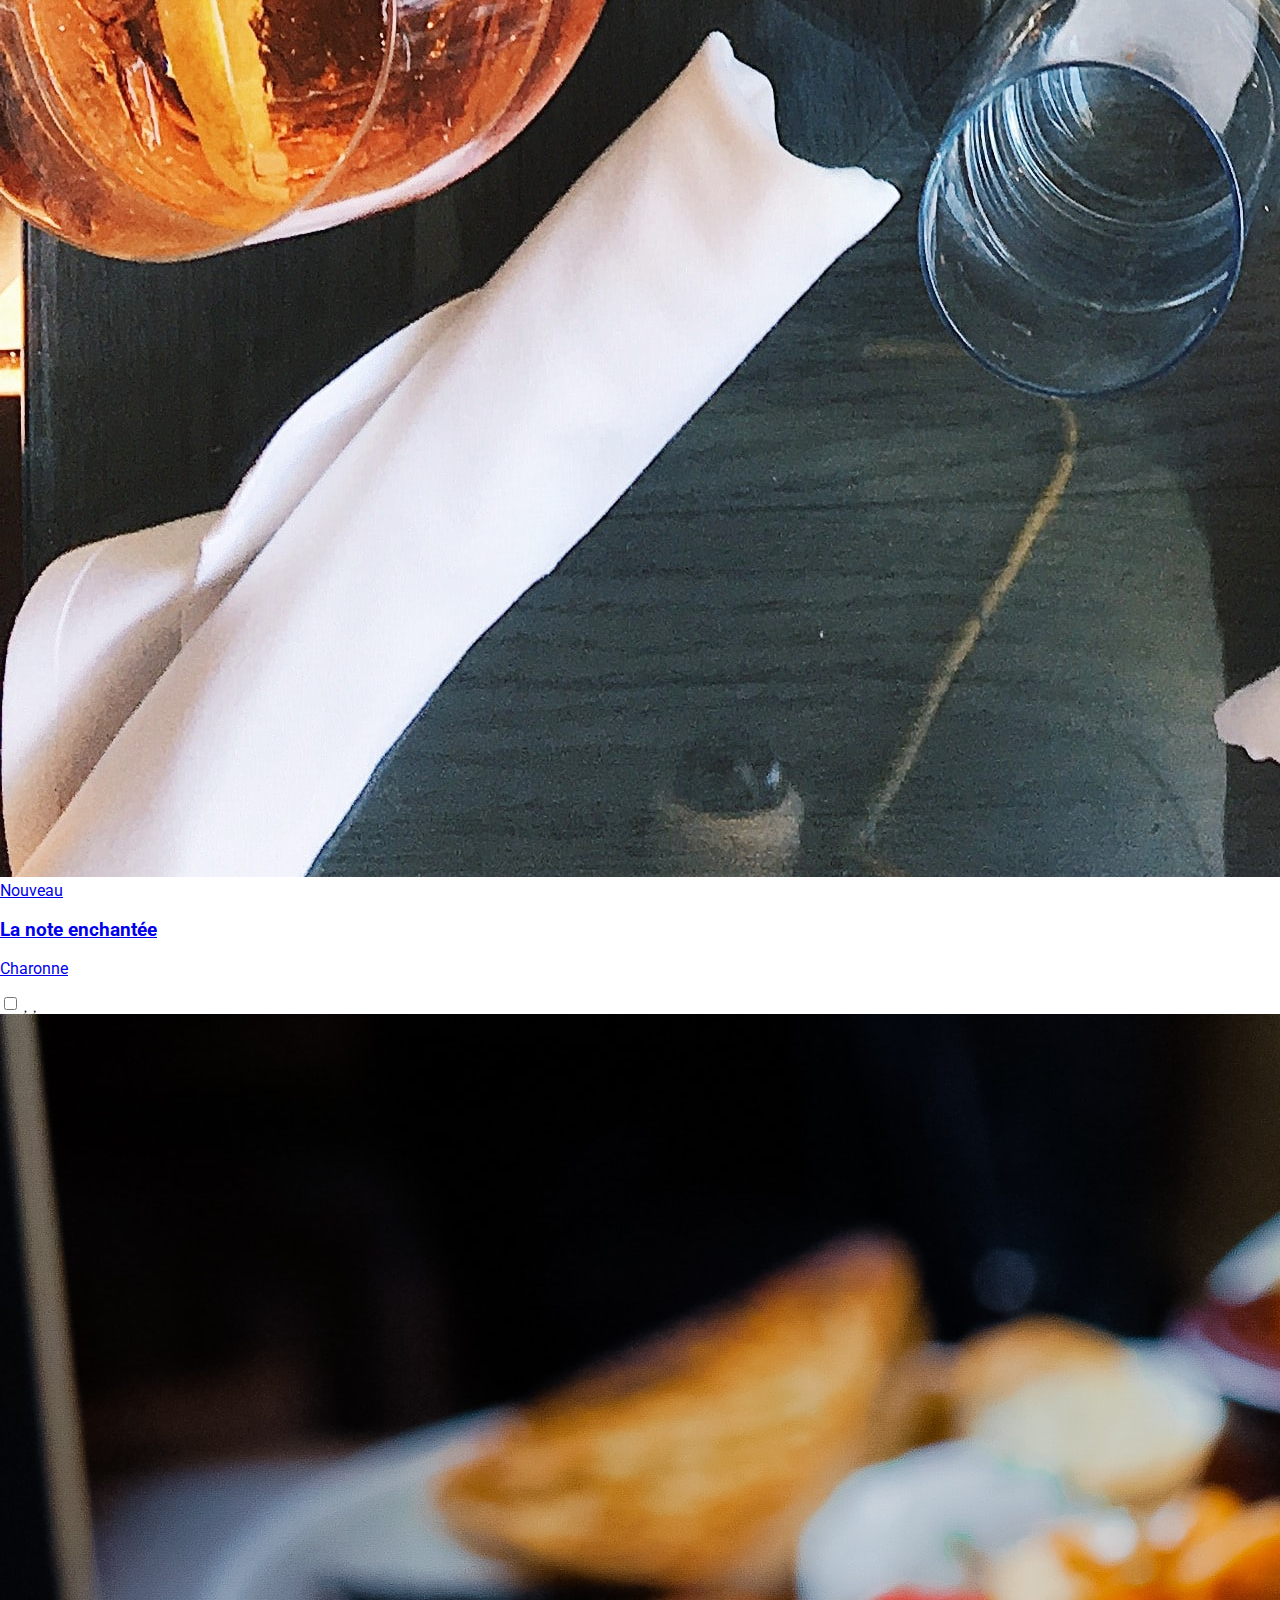
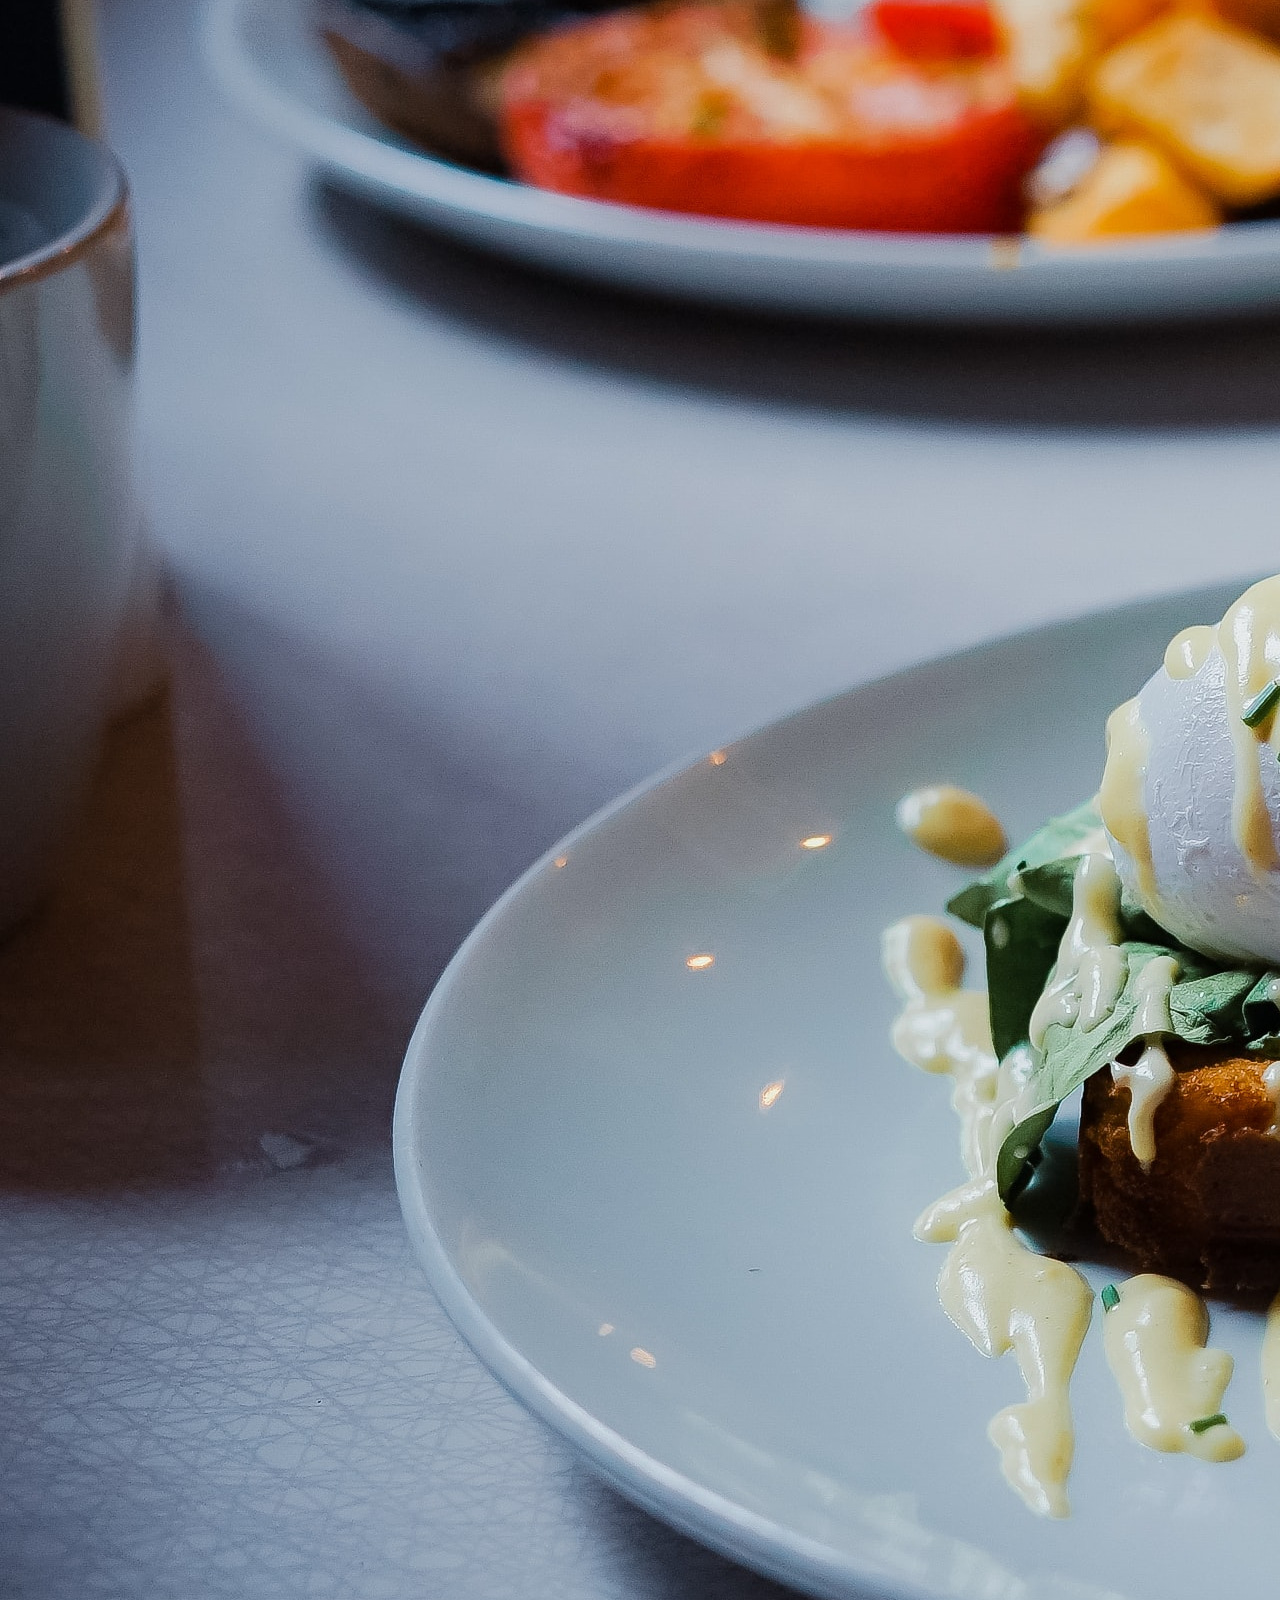
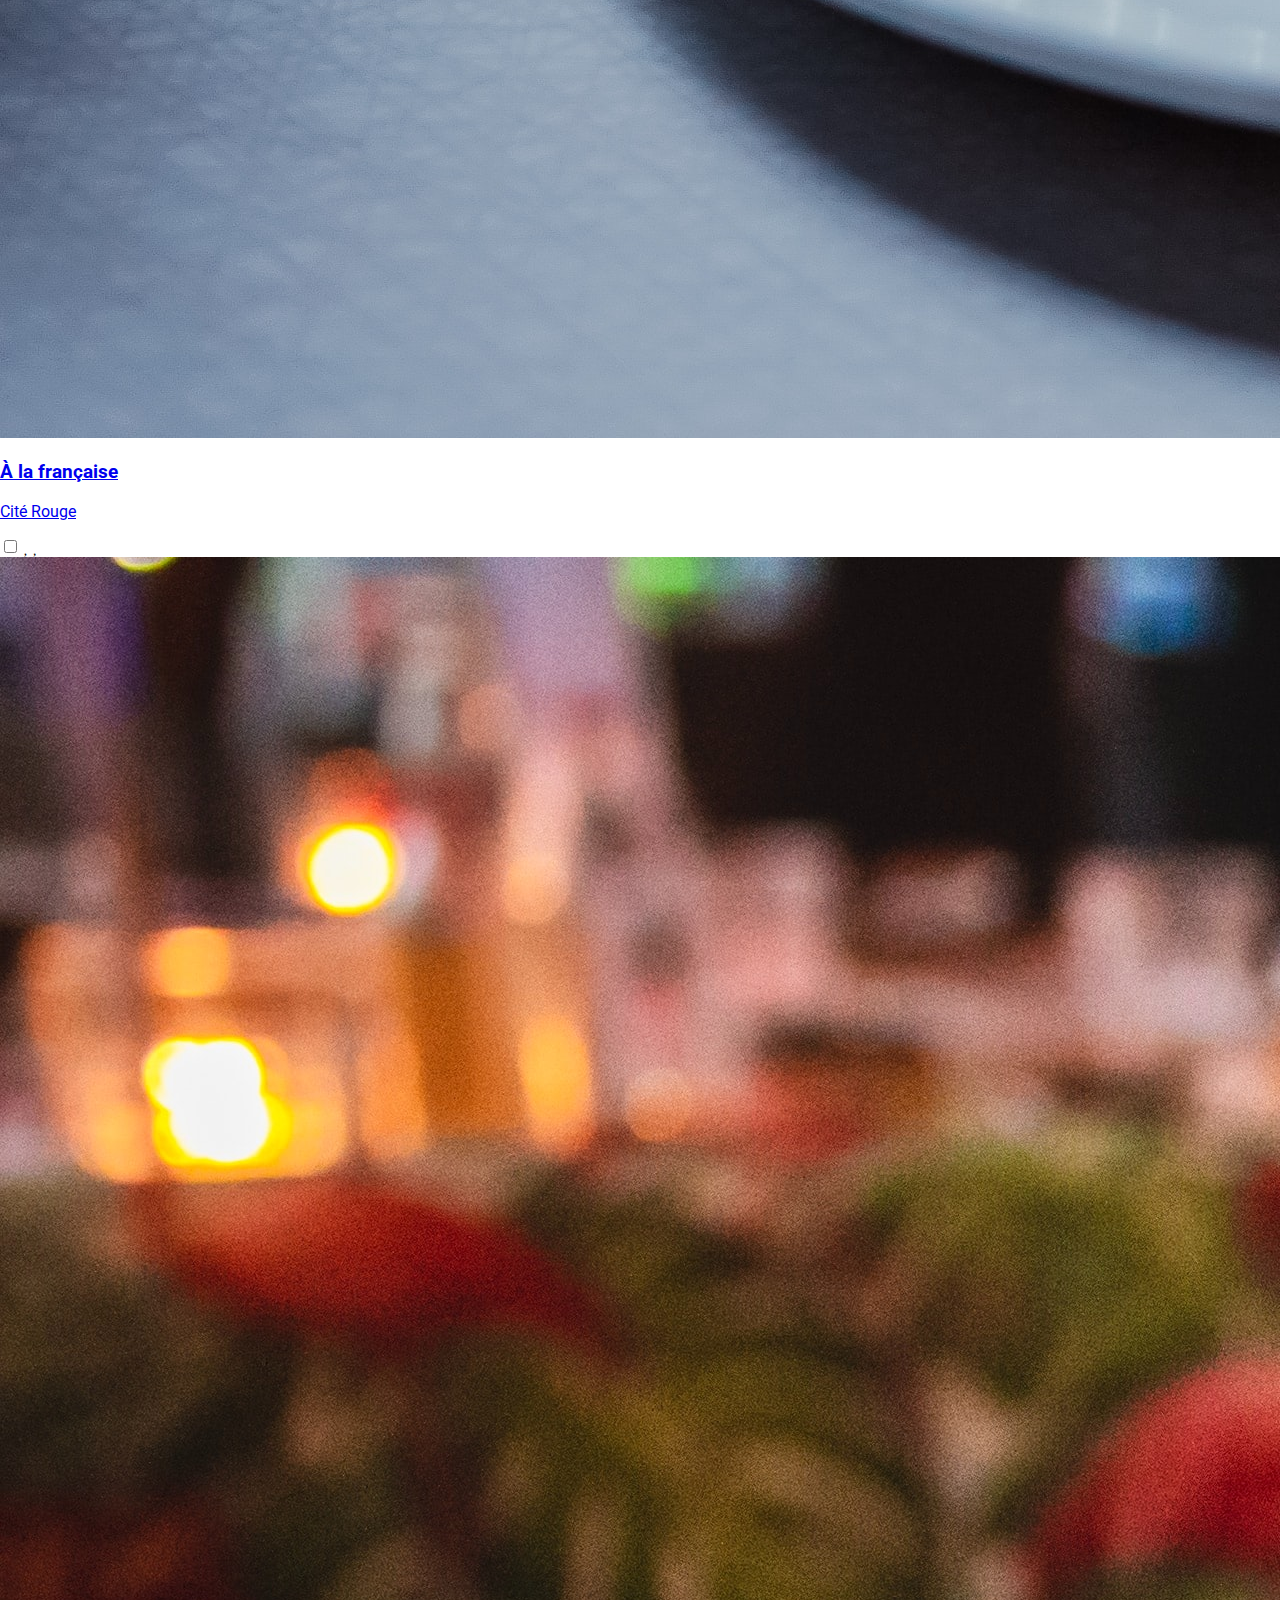
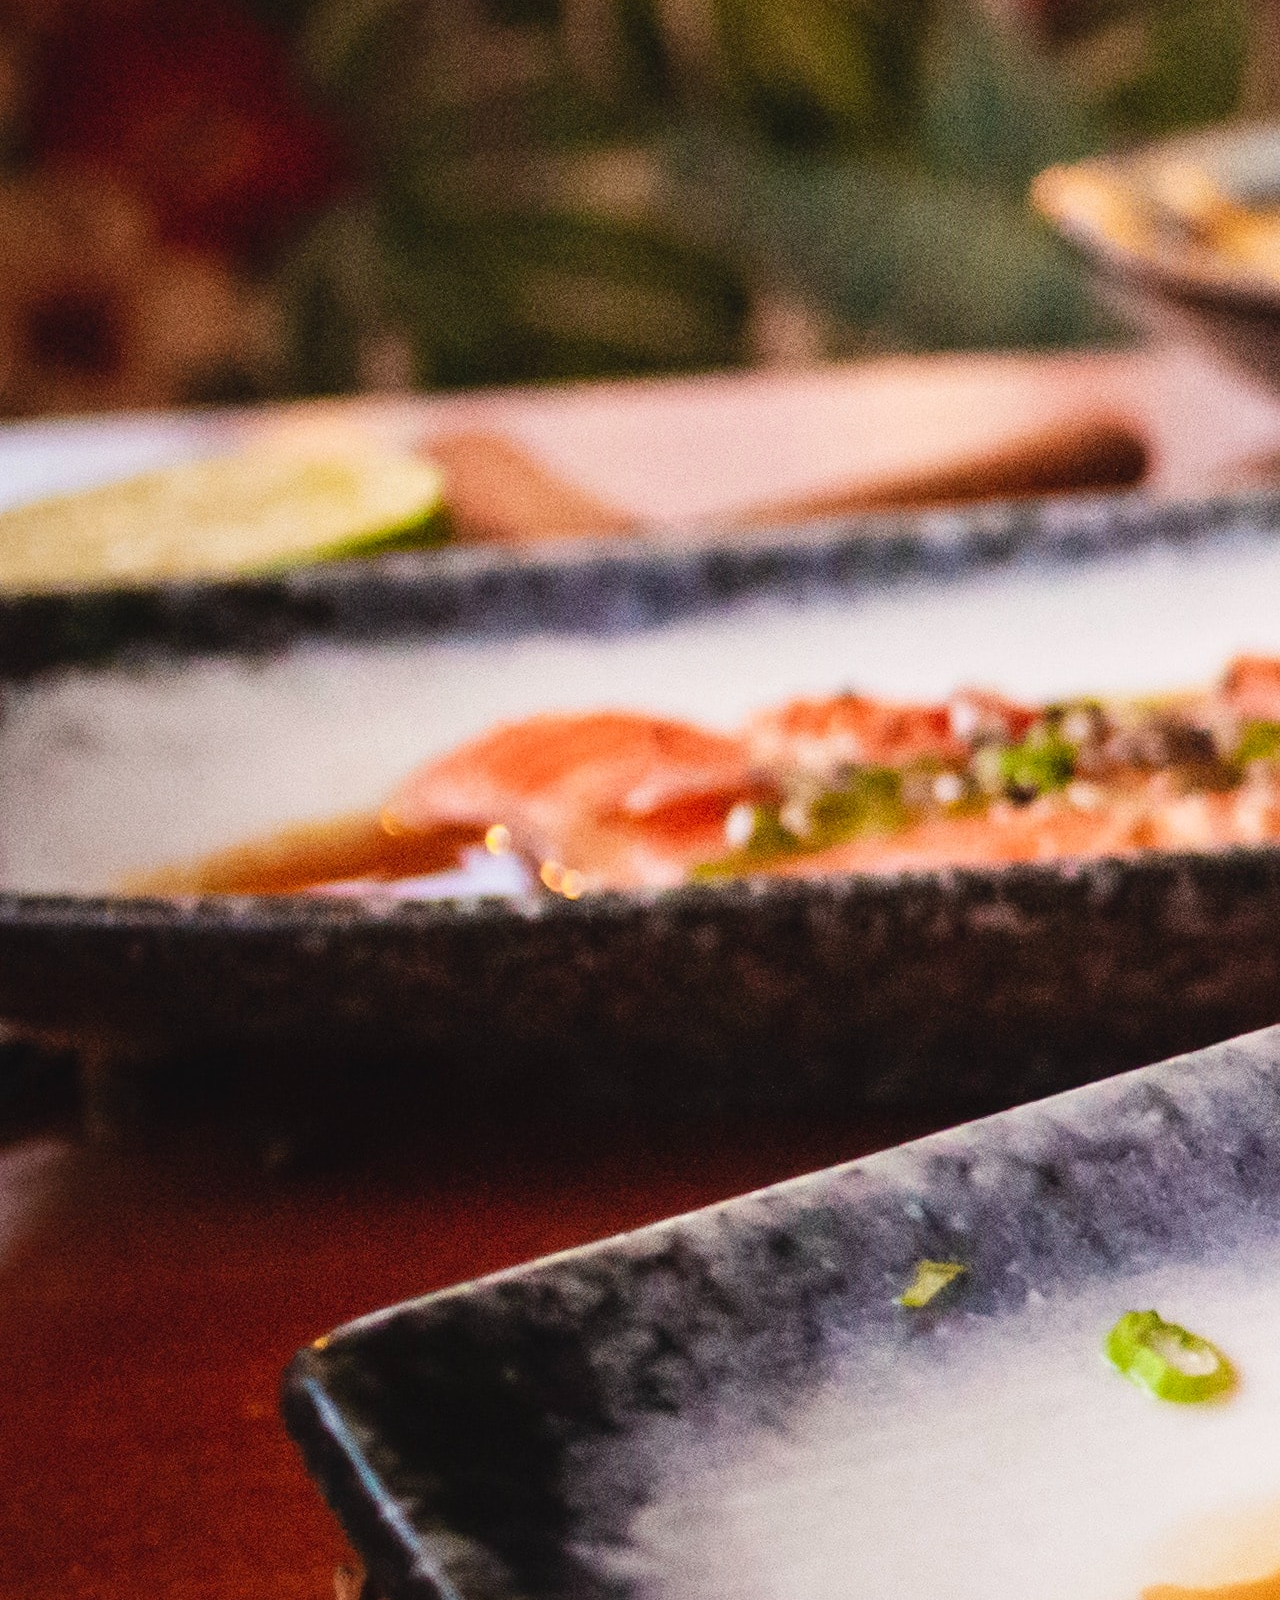
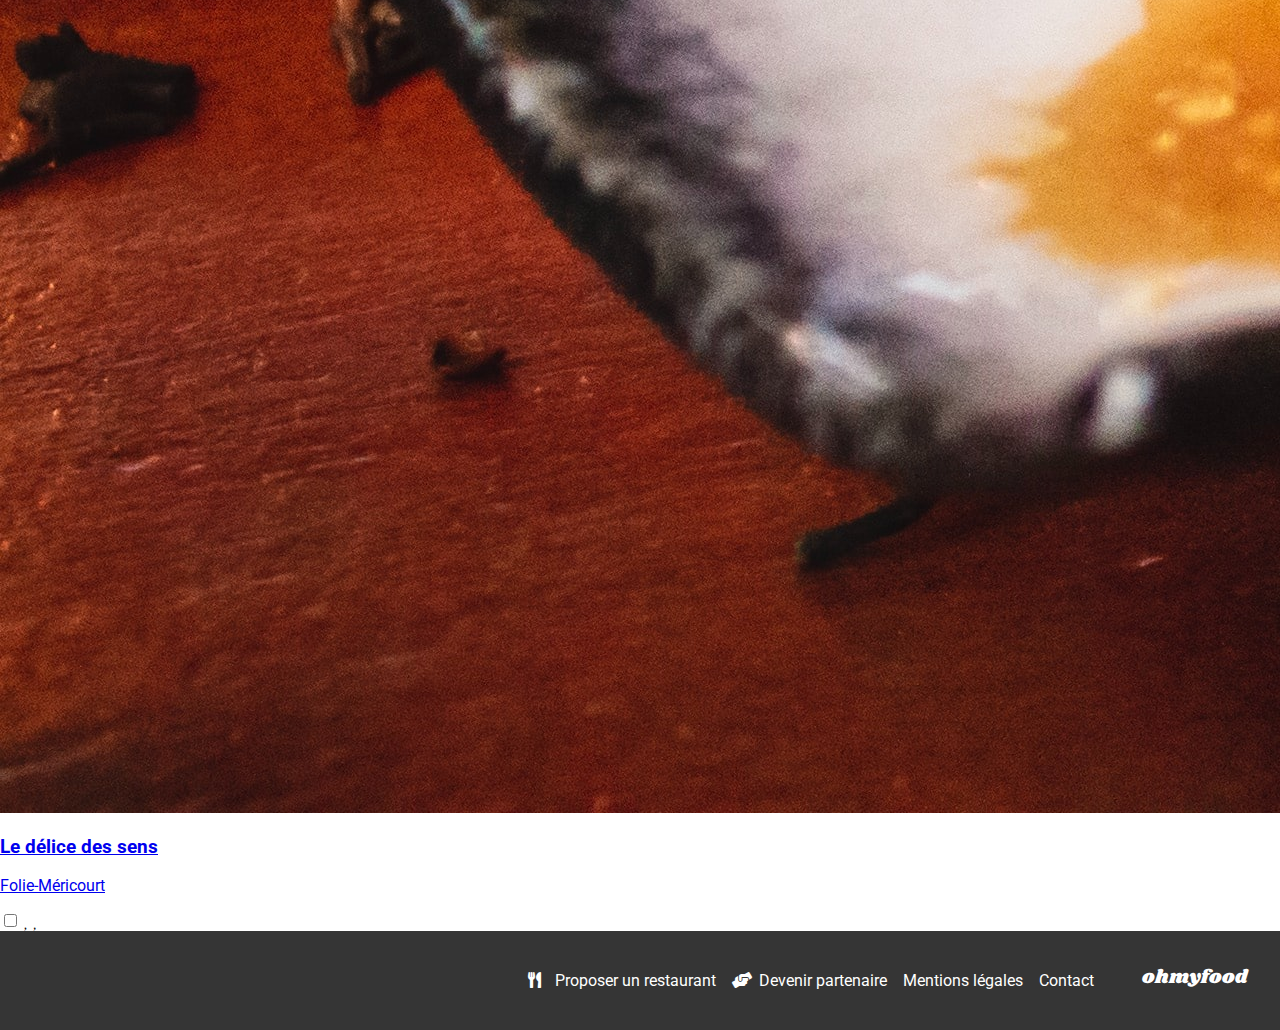
==== commit b4f00812: "Ajout de card_btn" ====
--- a/index.html
+++ b/index.html
@@ -74,7 +74,11 @@
                             </div>
                         </div>
                     </a>
-                    
+                    <label class="card_btn">
+                        <input type="checkbox" name="restaurant-liked" class="like-checkbox" />
+                        <i class="card_heart card_btn--Unliked fa-regular fa-heart"></i>
+                        <i class="card_heart card_btn--Liked fa-solid fa-heart"></i>
+                    </label>
                 </article>
                 <article class="card">
                     <a href="restaurants/note.html" class="card_link">
@@ -88,7 +92,11 @@
                             </div>
                         </div>
                     </a>
-                    
+                    <label class="card_btn">
+                        <input type="checkbox" name="restaurant-liked" class="like-checkbox" />
+                        <i class="card_heart card_btn--Unliked fa-regular fa-heart"></i>
+                        <i class="card_heart card_btn--Liked fa-solid fa-heart"></i>
+                    </label>
                 </article>
                 <article class="card">
                     <a href="restaurants/française.html" class="card_link">
@@ -101,7 +109,11 @@
                             </div>
                         </div>
                     </a>
-                   
+                    <label class="card_btn">
+                        <input type="checkbox" name="restaurant-liked" class="like-checkbox" />
+                        <i class="card_heart card_btn--Unliked fa-regular fa-heart"></i>
+                        <i class="card_heart card_btn--Liked fa-solid fa-heart"></i>
+                    </label>
                 </article>
                 <article class="card">
                     <a href="restaurants/Le-délice-des-sens.html" class="card_link">
@@ -115,7 +127,11 @@
                             </div>
                         </div>
                     </a>
-                    
+                    <label class="card_btn">
+                        <input type="checkbox" name="restaurant-liked" class="like-checkbox" />
+                        <i class="card_heart card_btn--Unliked fa-regular fa-heart"></i>
+                        <i class="card_heart card_btn--Liked fa-solid fa-heart"></i>
+                    </label>
                 </article>
             </div>
         </section>
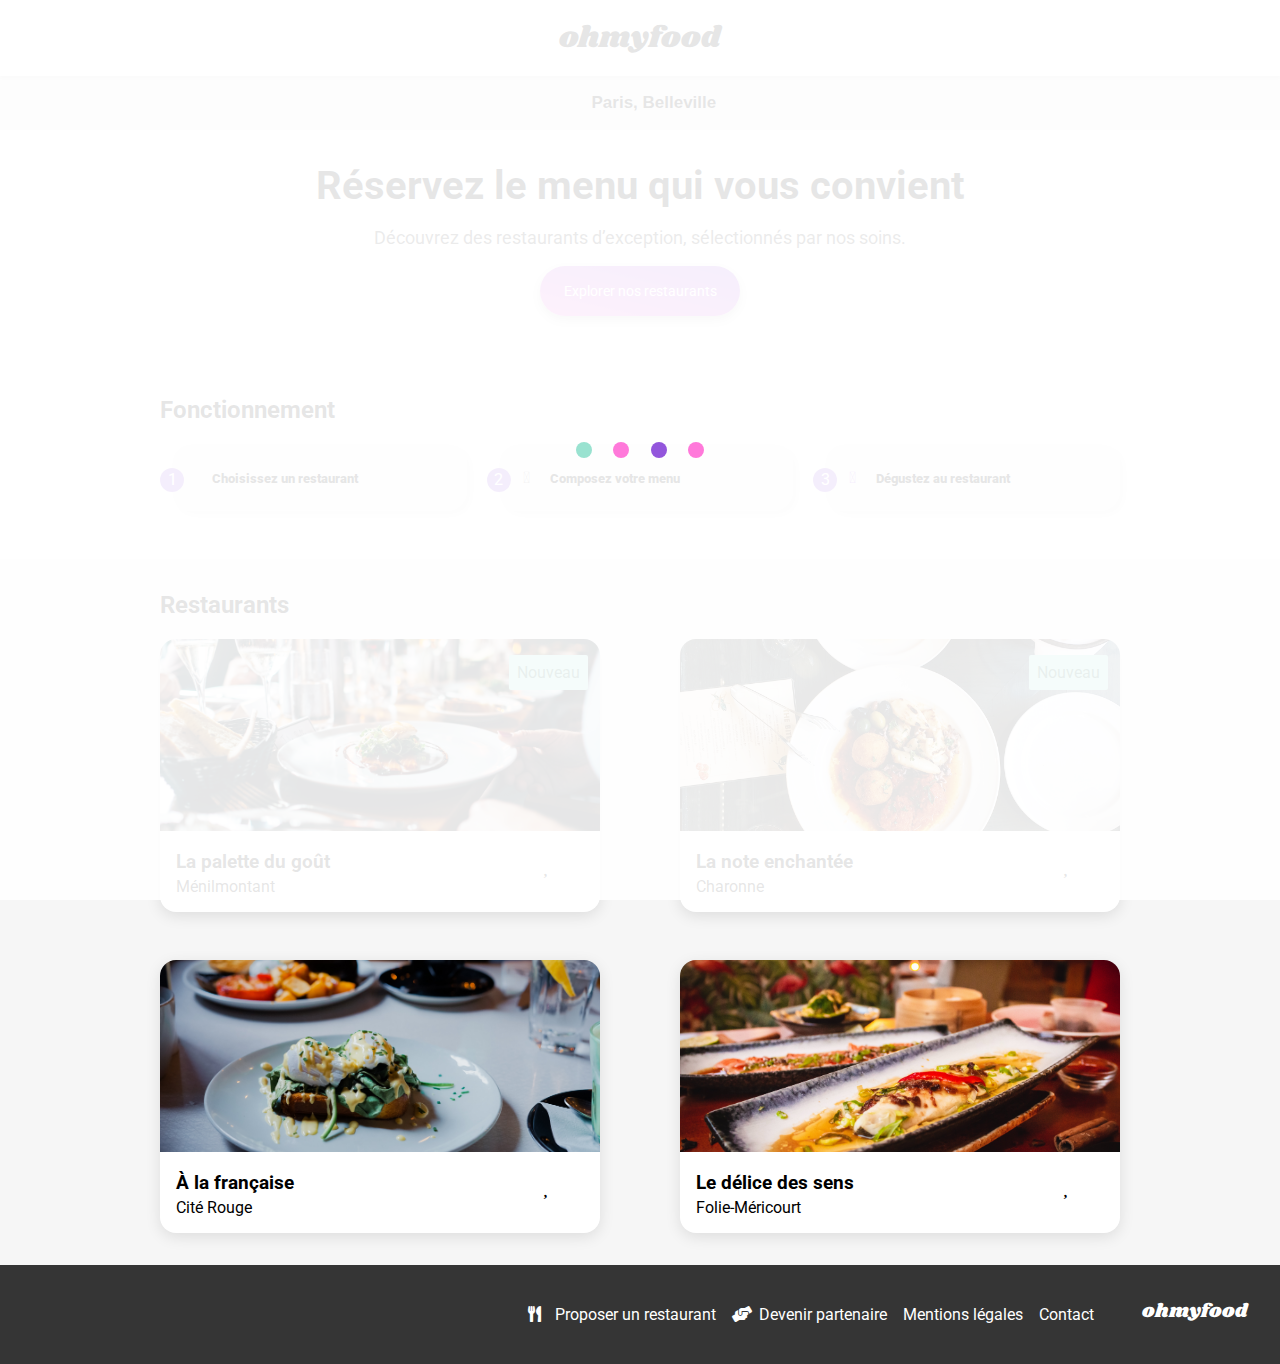
==== commit 30d169b1: "Ajout du chargement de la page" ====
--- a/index.html
+++ b/index.html
@@ -17,6 +17,14 @@
 </head>
 
 <body>
+    <div class="loader">
+        <div class="loader_itemContainer">
+            <div class="loader_item loader_item--1"></div>
+            <div class="loader_item loader_item--2"></div>
+            <div class="loader_item loader_item--3"></div>
+            <div class="loader_item loader_item--4"></div>
+        </div>
+    </div>
     <header>
         <nav class="header">
             <h1 class="header_logo">ohmyfood</h1>
@@ -75,9 +83,9 @@
                         </div>
                     </a>
                     <label class="card_btn">
-                        <input type="checkbox" name="restaurant-liked" class="like-checkbox" />
-                        <i class="card_heart card_btn--Unliked fa-regular fa-heart"></i>
-                        <i class="card_heart card_btn--Liked fa-solid fa-heart"></i>
+                        <input type="checkbox" name="restaurant-liked" value="x" id="restaurant1" />
+                        <i class=" card_heart card_btn--Unliked fa-regular fa-heart"></i>
+                        <i class=" card_heart card_btn--Liked fa-solid fa-heart"></i>
                     </label>
                 </article>
                 <article class="card">
@@ -93,9 +101,9 @@
                         </div>
                     </a>
                     <label class="card_btn">
-                        <input type="checkbox" name="restaurant-liked" class="like-checkbox" />
-                        <i class="card_heart card_btn--Unliked fa-regular fa-heart"></i>
-                        <i class="card_heart card_btn--Liked fa-solid fa-heart"></i>
+                        <input type="checkbox" name="restaurant-liked" value="x" id="restaurant2" />
+                        <i class=" card_heart card_btn--Unliked fa-regular fa-heart"></i>
+                        <i class=" card_heart card_btn--Liked fa-solid fa-heart"></i>
                     </label>
                 </article>
                 <article class="card">
@@ -110,9 +118,9 @@
                         </div>
                     </a>
                     <label class="card_btn">
-                        <input type="checkbox" name="restaurant-liked" class="like-checkbox" />
-                        <i class="card_heart card_btn--Unliked fa-regular fa-heart"></i>
-                        <i class="card_heart card_btn--Liked fa-solid fa-heart"></i>
+                        <input type="checkbox" name="restaurant-liked" value="x" id="restaurant3" />
+                        <i class=" card_heart card_btn--Unliked fa-regular fa-heart"></i>
+                        <i class=" card_heart card_btn--Liked fa-solid fa-heart"></i>
                     </label>
                 </article>
                 <article class="card">
@@ -128,9 +136,9 @@
                         </div>
                     </a>
                     <label class="card_btn">
-                        <input type="checkbox" name="restaurant-liked" class="like-checkbox" />
-                        <i class="card_heart card_btn--Unliked fa-regular fa-heart"></i>
-                        <i class="card_heart card_btn--Liked fa-solid fa-heart"></i>
+                        <input type="checkbox" name="restaurant-liked" value="x" id="restaurant4" />
+                        <i class=" card_heart card_btn--Unliked fa-regular fa-heart"></i>
+                        <i class=" card_heart card_btn--Liked fa-solid fa-heart"></i>
                     </label>
                 </article>
             </div>
--- a/assets/css/style.css
+++ b/assets/css/style.css
@@ -81,4 +81,435 @@
 .footer_icon {
   width: 1.2rem;
   margin-right: 0.5rem;
+}
+
+/*********général********/
+body {
+  width: 100%;
+  margin: 0;
+  font-family: "Roboto", sans-serif;
+}
+
+/********* variables ******/
+/********** Mixin ***********/
+/**** bouton violet**/
+/******* header ******/
+.header {
+  padding: 1rem;
+  box-shadow: 0px 2px 4px 0px rgba(0, 0, 0, 0.15);
+  position: relative;
+}
+.header_logo {
+  text-align: center;
+  font-family: "Shrikhand", sans-serif;
+  font-size: 30px;
+  font-weight: 400;
+  margin: auto;
+}
+
+/******footer******/
+.footer {
+  background-color: #353535;
+}
+.footer .container {
+  display: flex;
+  flex-direction: column;
+  padding: 1rem;
+  gap: 1rem;
+}
+@media (min-width: 64rem) {
+  .footer .container {
+    padding: 2rem;
+    gap: 3rem;
+    display: grid;
+    grid-template-columns: repeat(1, 1fr);
+    grid-template-areas: "second first";
+  }
+}
+.footer_logo {
+  color: white;
+  font-family: "Shrikhand", sans-serif;
+  font-size: 1.2rem;
+}
+@media (min-width: 64rem) {
+  .footer_logo {
+    grid-area: first;
+  }
+}
+.footer_list {
+  list-style: none;
+  padding: 0;
+  margin: 0;
+}
+@media (min-width: 64rem) {
+  .footer_list {
+    display: flex;
+    gap: 1rem;
+    align-items: end;
+    justify-content: flex-end;
+  }
+}
+.footer_items {
+  margin: 0.5rem 0;
+}
+.footer_items:first-child {
+  margin-top: 0;
+}
+.footer_link {
+  color: white;
+  text-decoration: none;
+}
+.footer_link:hover {
+  text-decoration: underline;
+}
+.footer_icon {
+  width: 1.2rem;
+  margin-right: 0.5rem;
+}
+
+.loader {
+  position: fixed;
+  height: 100%;
+  width: 100%;
+  left: 0;
+  top: 0;
+  background-color: rgba(255, 255, 255, 0.9);
+  animation: loader 0.01s;
+  animation-delay: 1.75s;
+  animation-fill-mode: both;
+  z-index: 10000;
+  display: flex;
+  align-items: center;
+  justify-content: center;
+}
+.loader_item {
+  height: 1rem;
+  width: 1rem;
+  border-radius: 1rem;
+  animation: jump 800ms;
+  animation-iteration-count: infinite;
+}
+.loader_itemContainer {
+  display: flex;
+  width: 8rem;
+  justify-content: space-between;
+}
+.loader_item--1 {
+  background-color: #99E2D0;
+}
+.loader_item--2 {
+  background-color: #FF79DA;
+  animation-delay: 0.1s;
+}
+.loader_item--3 {
+  background-color: #9356DC;
+  animation-delay: 0.2s;
+}
+.loader_item--4 {
+  background-color: #FF79DA;
+  animation-delay: 0.3s;
+}
+
+/* champ de recherche */
+.location_research {
+  display: flex;
+  gap: 15px;
+  justify-content: center;
+  background: var(--Grey-2, #EAEAEA);
+  color: var(--Grey, #353535);
+  padding: 15px 0px 15px 115px;
+}
+.location_research_value {
+  background: var(--Grey-2, #EAEAEA);
+  border: 1px solid var(--Grey-2, #EAEAEA);
+  font-size: 17px;
+  font-weight: bolder;
+}
+
+/******section1*******/
+.introduction {
+  padding: 2rem;
+  text-align: center;
+  background-color: #fafafa;
+}
+.introduction_title {
+  margin: 0;
+}
+@media (min-width: 64rem) {
+  .introduction_title {
+    font-size: 40px;
+  }
+}
+.introduction_subtitle {
+  color: var(--Grey, #353535);
+}
+@media (min-width: 64rem) {
+  .introduction_subtitle {
+    font-size: 18px;
+  }
+}
+.introduction_btn {
+  display: flex;
+  justify-content: center;
+  align-items: center;
+  background: var(--Button-Gradient, linear-gradient(193deg, #9356DC -11.44%, #FF79DA 123.93%));
+  color: white;
+  box-shadow: 0px 4px 10px 0px rgba(0, 0, 0, 0.25);
+  margin: auto;
+  height: 50px;
+  width: 200px;
+  border-radius: 40px;
+  text-decoration: none;
+  border: none;
+  cursor: pointer;
+  /* Par rapport à l'animation du bouton violet*/
+  transition-property: transform;
+  transition-duration: 300ms;
+  transition-timing-function: ease-in-out;
+  font-size: 14px;
+}
+.introduction_btn:hover {
+  box-shadow: 0px 4px 15px 0px rgba(0, 0, 0, 0.35);
+  transform: scale(1.05);
+  opacity: 0.85;
+}
+
+/*****section2:fonctionnement******/
+.Function {
+  padding: 2rem 1rem;
+}
+@media (min-width: 64rem) {
+  .Function {
+    padding: 3rem 10rem;
+  }
+}
+.Function_title {
+  margin-top: 0;
+}
+.Function_steps {
+  margin: 0;
+  padding: 0;
+  list-style: none;
+  counter-reset: liste;
+}
+@media (min-width: 64rem) {
+  .Function_steps {
+    display: flex;
+  }
+}
+.Function_step {
+  padding: 1.5rem;
+  margin: 1rem 0 1rem 0.75rem;
+  box-shadow: 0.25rem 0.25rem 0.5rem rgba(0, 0, 0, 0.125);
+  border-radius: 1.25rem;
+  background-color: #f6f6f6;
+  display: flex;
+  position: relative;
+}
+@media (min-width: 64rem) {
+  .Function_step {
+    flex: 1;
+    margin: 0;
+    margin-left: 2rem;
+  }
+  .Function_step:first-child {
+    margin-left: 0.75rem;
+  }
+}
+.Function_step::before {
+  counter-increment: liste 1;
+  content: counter(liste) " ";
+  background: #9356DC;
+  height: 1.5rem;
+  width: 1.5rem;
+  border-radius: 100px;
+  display: flex;
+  justify-content: center;
+  align-items: center;
+  color: white;
+  position: absolute;
+  left: -0.75rem;
+}
+.Function_icon1et2 {
+  margin-right: 1rem;
+  color: #7e7e7e;
+}
+.Function_icon3 {
+  margin-right: 1rem;
+  color: #9356DC;
+}
+@media (min-width: 64rem) {
+  .Function_text {
+    font-size: 13px;
+    font-weight: 900;
+  }
+}
+
+/*****section3:restaurants *****/
+.Restaurants {
+  background-color: #f6f6f6;
+  padding: 2rem 1rem;
+}
+@media (min-width: 64rem) {
+  .Restaurants {
+    padding: 2rem 10rem;
+  }
+}
+.Restaurants_title {
+  margin-top: 0;
+}
+
+.cards {
+  display: grid;
+  grid-template-columns: repeat(1, 1fr);
+  -moz-column-gap: 2rem;
+       column-gap: 2rem;
+  row-gap: 2rem;
+}
+@media (min-width: 64rem) {
+  .cards {
+    grid-template-columns: repeat(2, 1fr);
+    -moz-column-gap: 5rem;
+         column-gap: 5rem;
+    row-gap: 3rem;
+  }
+}
+
+.card {
+  background-color: white;
+  border-radius: 1rem;
+  position: relative;
+  display: block;
+  box-shadow: 0px 4px 15px 0px rgba(0, 0, 0, 0.1);
+  transition: 0.2s;
+}
+.card_link {
+  text-decoration: none;
+  color: inherit;
+}
+.card_img {
+  height: 12rem;
+  width: 100%;
+  border: transparent solid 0px;
+  border-radius: 1rem 1rem 0 0;
+  box-shadow: none;
+  -o-object-fit: cover;
+     object-fit: cover;
+}
+.card_badge {
+  background-color: #99E2D0;
+  color: #1b6150;
+  padding: 0.5rem;
+  border-radius: 0.125rem;
+  position: absolute;
+  top: 1rem;
+  right: 0.75rem;
+}
+.card_footer {
+  padding: 1rem;
+  position: relative;
+  display: flex;
+  align-items: center;
+}
+.card_content {
+  flex: 1;
+}
+.card_name {
+  margin: 0;
+  margin-bottom: 0.25rem;
+}
+.card_city {
+  margin: 0;
+}
+.card_btn {
+  height: 2rem;
+  width: 2rem;
+  border: transparent 0px solid;
+  padding: 0;
+  display: flex;
+  align-items: center;
+  justify-content: center;
+  position: absolute;
+  bottom: 1.9rem;
+  right: 2.3rem;
+  cursor: pointer;
+}
+.card_btn--Liked {
+  position: absolute;
+  background: linear-gradient(0deg, #9356DC 0%, #FF79DA 100%);
+  background-clip: text;
+  -webkit-background-clip: text;
+  color: transparent;
+  transition: opacity 300ms ease-in-out;
+  opacity: 0;
+  font-size: 1.5rem;
+}
+.card_btn--Unliked {
+  position: absolute;
+  font-size: 1.5rem;
+  color: inherit;
+  transition: opacity 300ms ease-in-out;
+}
+.card_btn input[type=checkbox] {
+  position: absolute;
+  opacity: 0;
+  width: 100%;
+  height: 100%;
+  cursor: pointer;
+  margin: 0;
+}
+.card_btn:hover .card_btn--Unliked {
+  opacity: 0.8;
+}
+.card_btn input[type=checkbox]:checked ~ .card_btn--Liked {
+  opacity: 1;
+}
+.card_btn input[type=checkbox]:checked ~ .card_btn--Unliked {
+  opacity: 0;
+}
+.card_btn:focus-within .card_btn--Liked {
+  opacity: 1;
+}
+.card_btn:focus-within .card_btn--Unliked {
+  opacity: 0;
+}
+body:not(:focus-within) .card_btn .card_btn--Liked {
+  opacity: 0;
+}
+body:not(:focus-within) .card_btn .card_btn--Unliked {
+  opacity: 1;
+}
+.card_heart {
+  font-size: 1.5rem;
+}
+
+@keyframes itemApp {
+  0% {
+    transform: translateY(20px);
+    opacity: 0;
+  }
+  100% {
+    transform: translateY(0px);
+    opacity: 1;
+  }
+}
+@keyframes loader {
+  100% {
+    opacity: 0;
+    z-index: -10;
+  }
+}
+@keyframes jump {
+  0% {
+    transform: translateY(0);
+  }
+  25% {
+    transform: translateY(1rem);
+  }
+  75% {
+    transform: translateY(-1rem);
+  }
+  100% {
+    transform: translateY(0);
+  }
 }/*# sourceMappingURL=style.css.map */